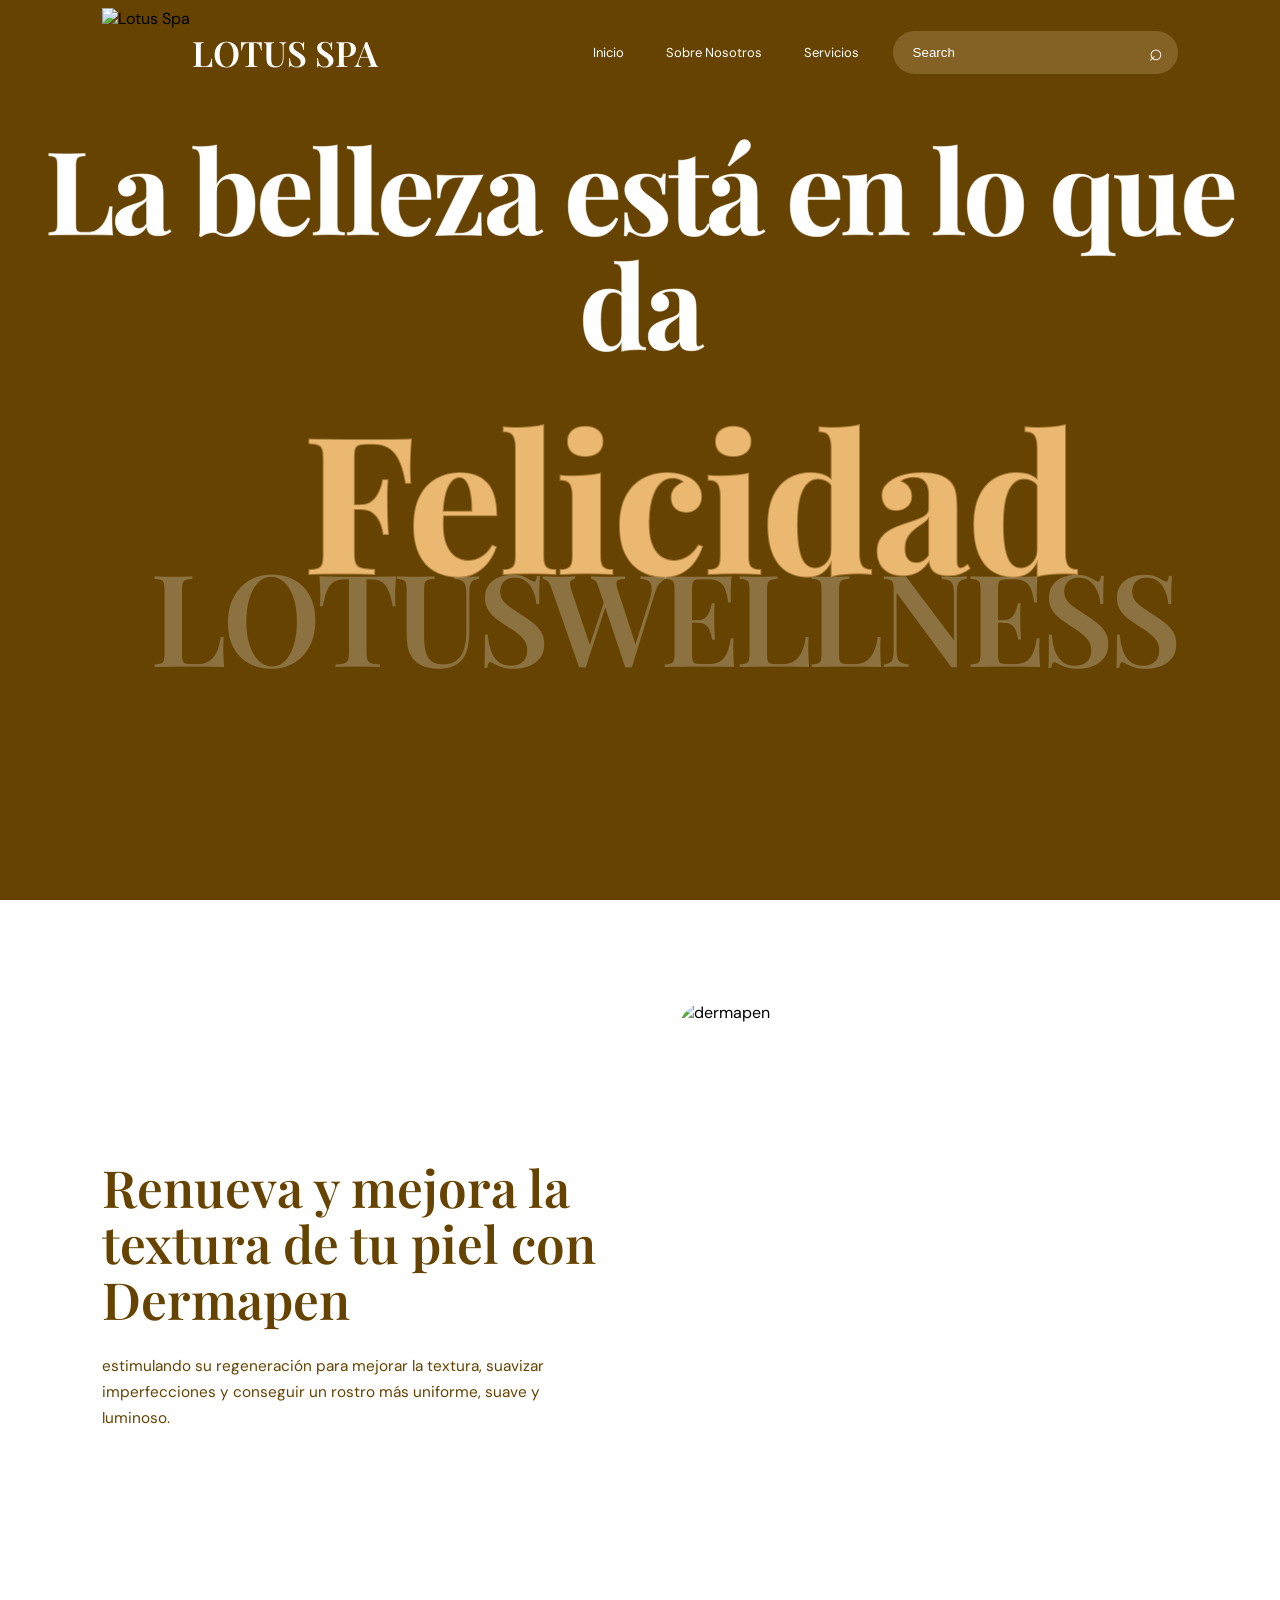
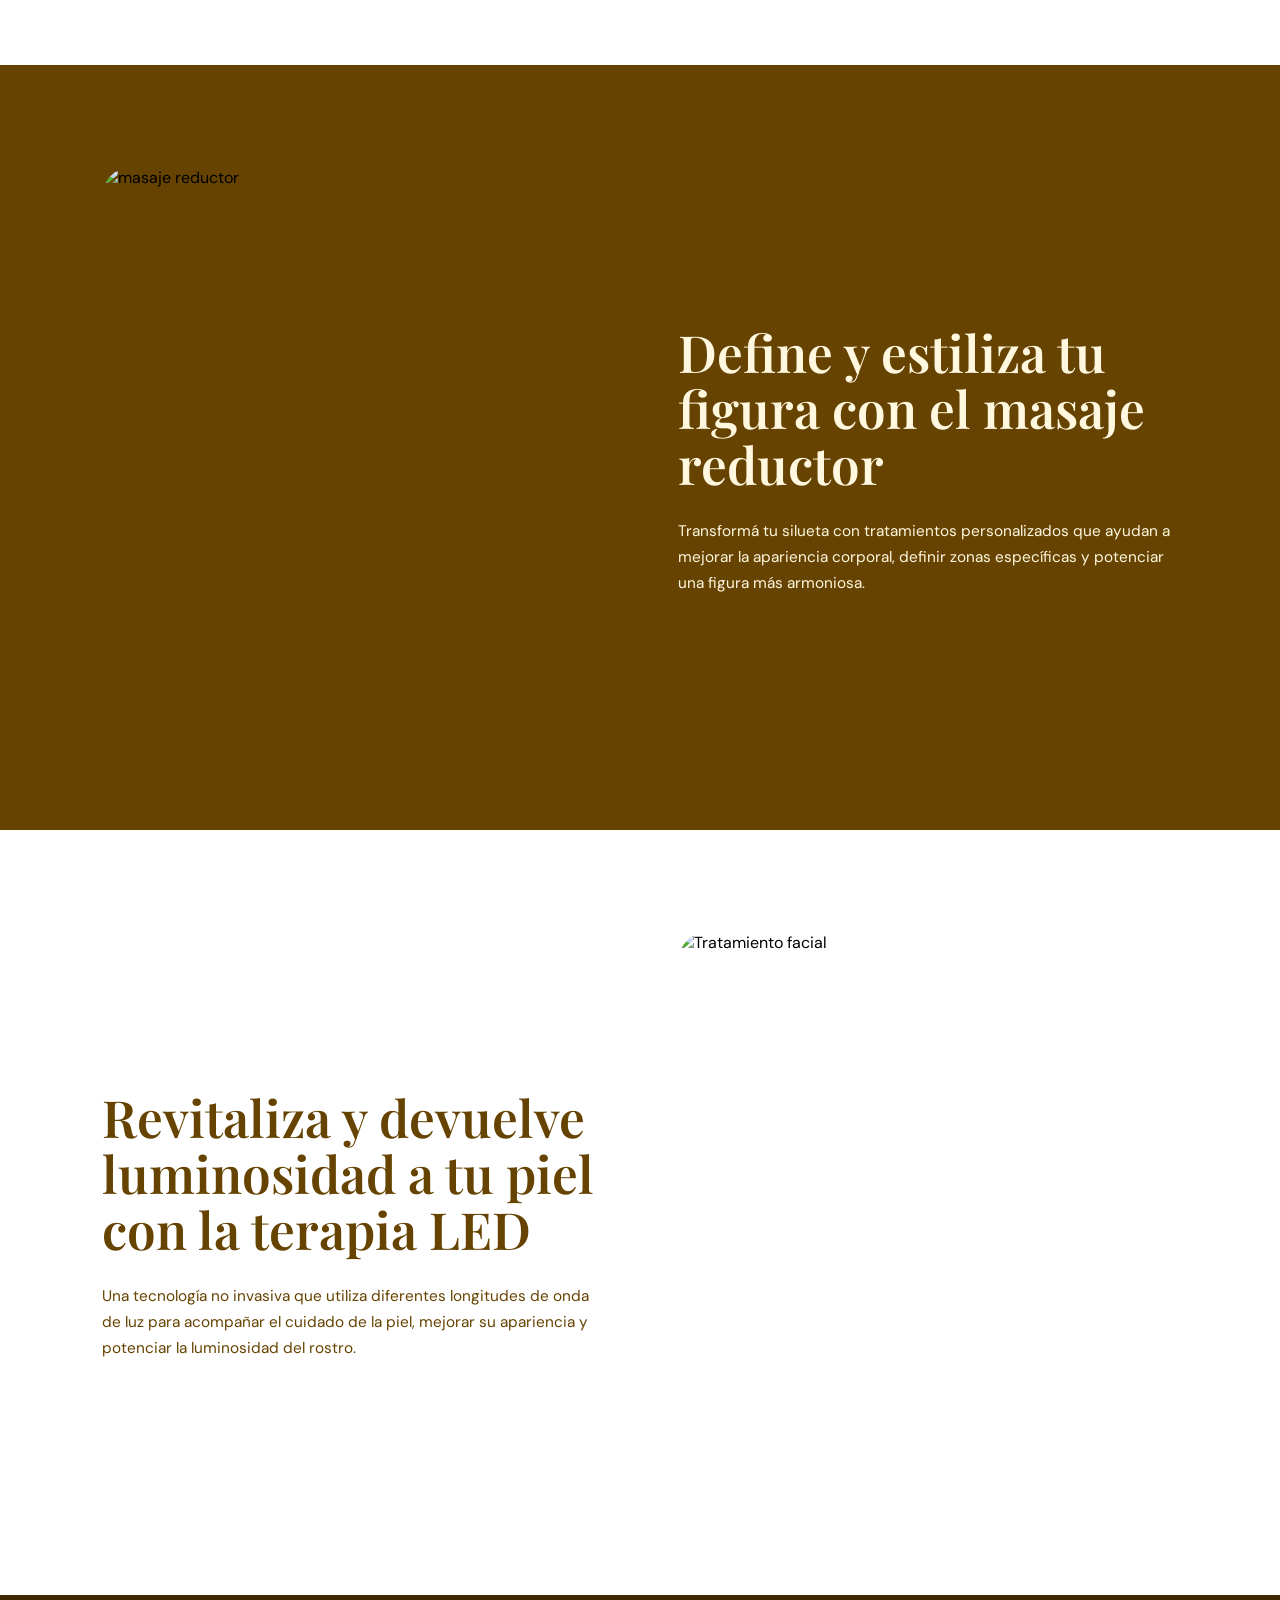
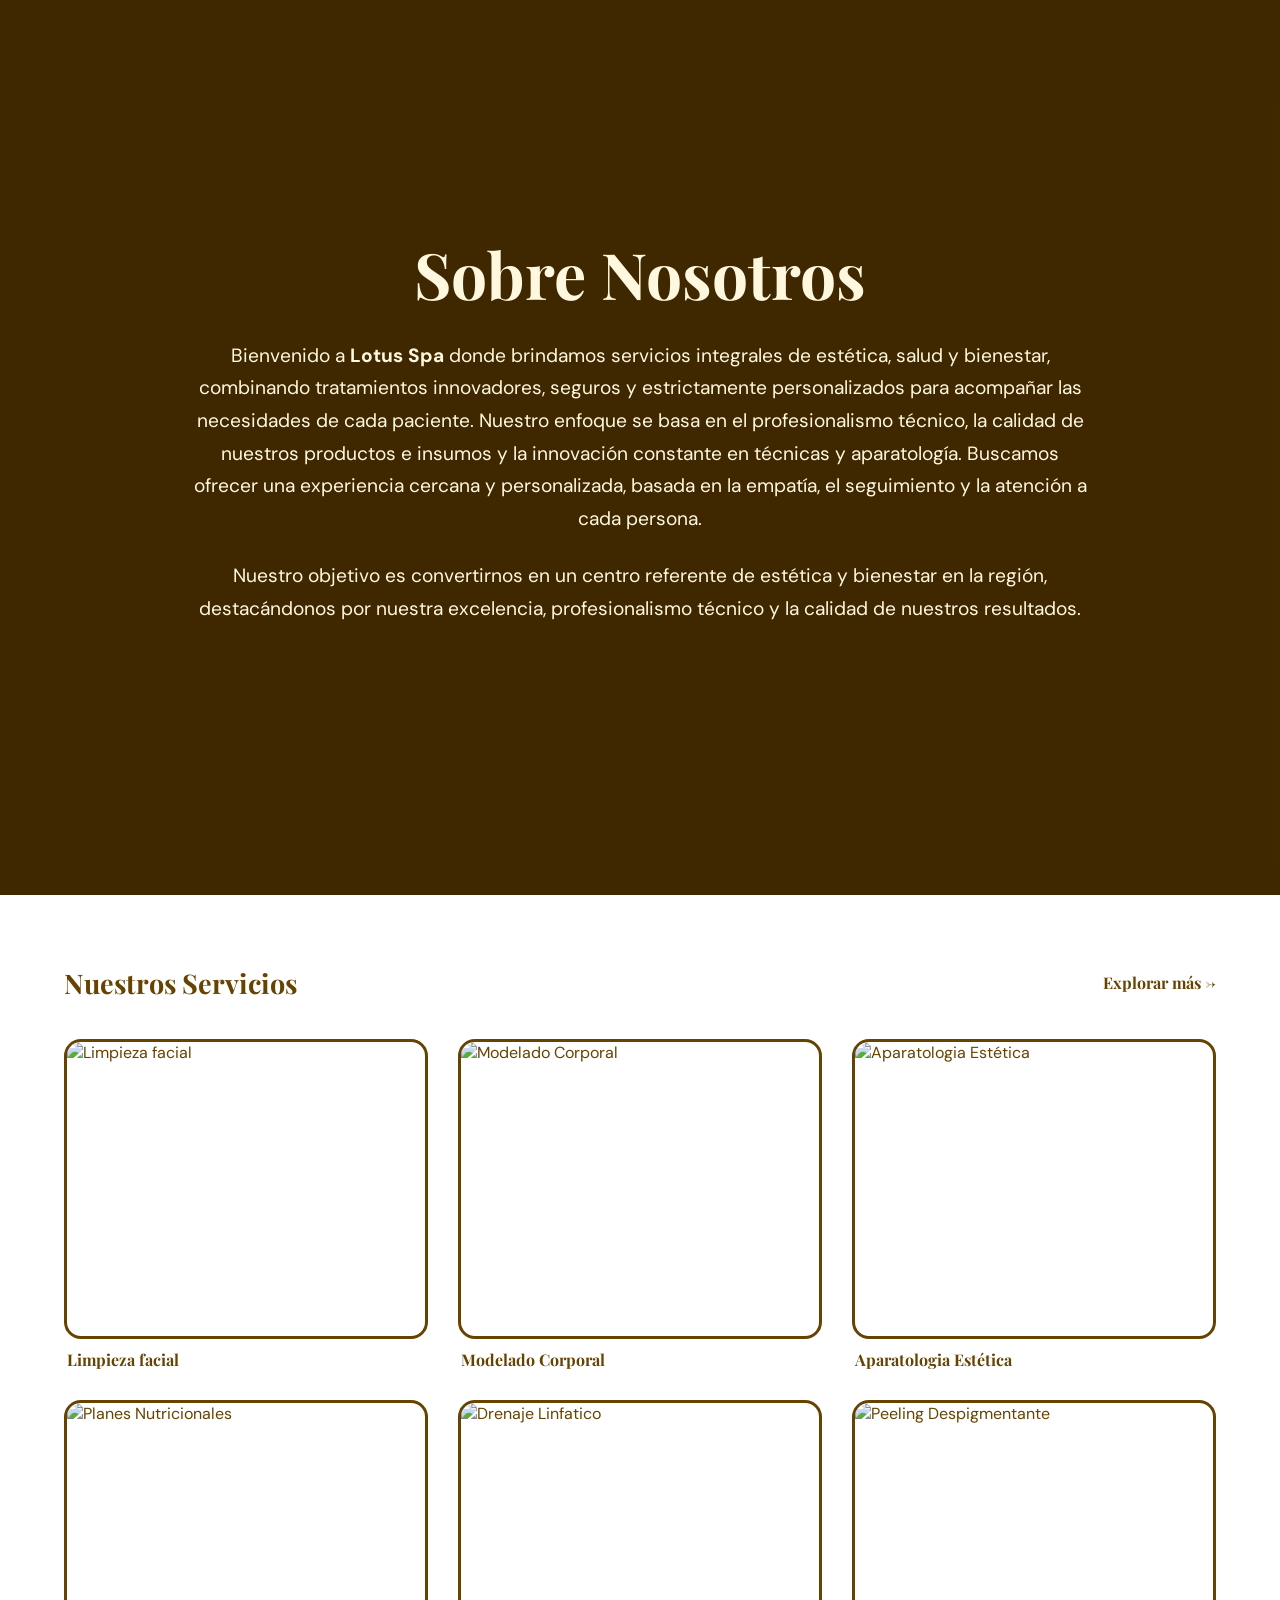
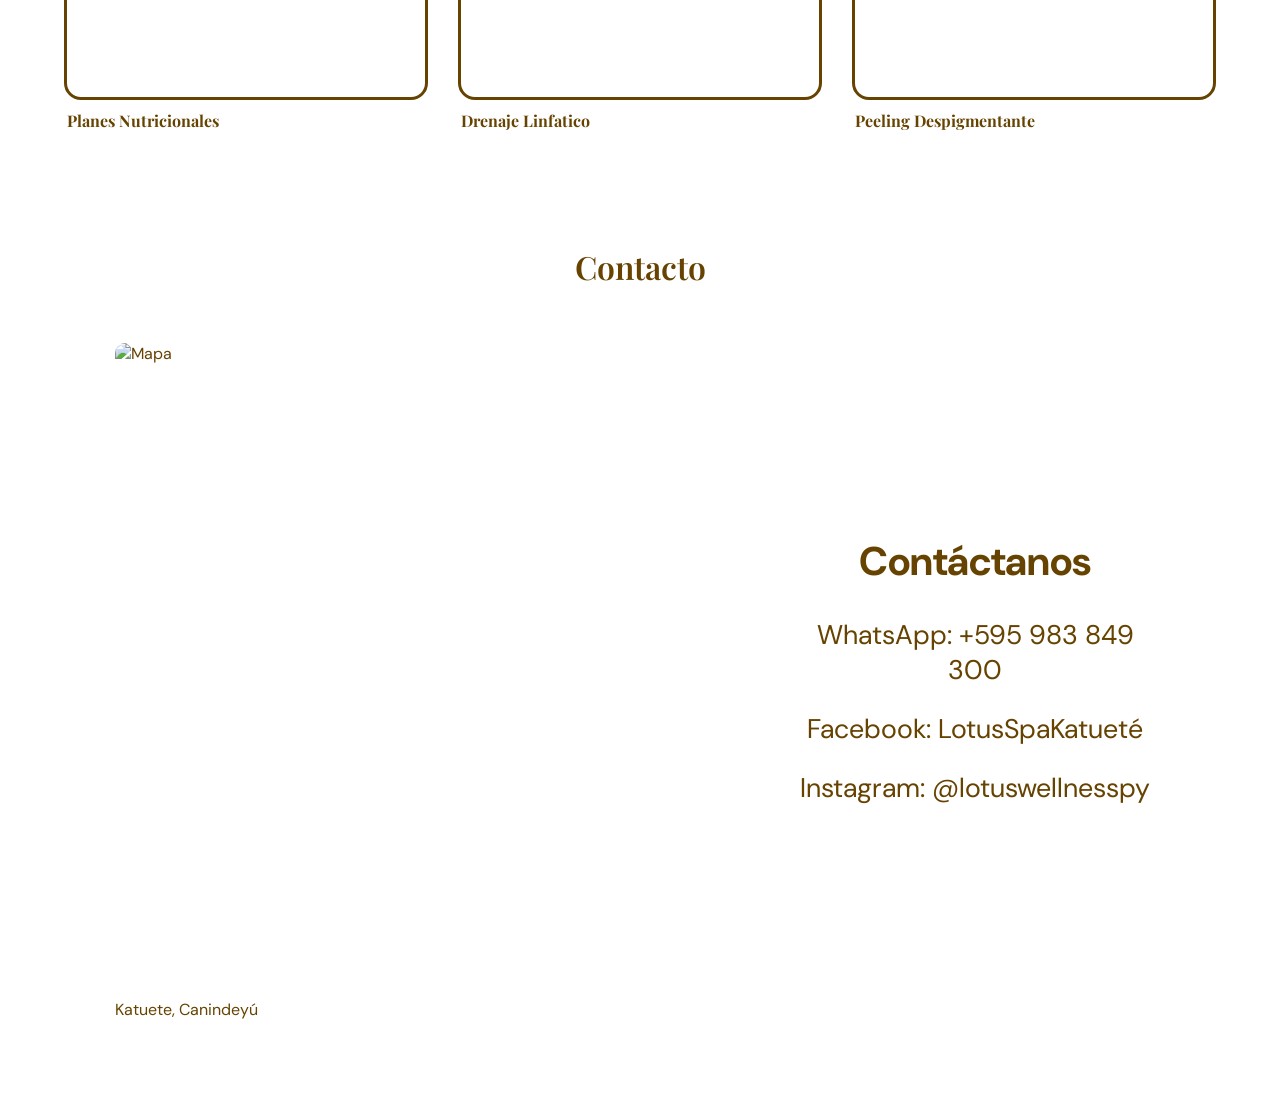
==== index.html @ fdf754d8 "Add files via upload" ====
<!DOCTYPE html>
<html lang="es">
<head>
    <meta charset="UTF-8">
    <meta name="viewport" content="width=device-width, initial-scale=1.0">
    <title>LotusSpa</title>
    <link rel="stylesheet" href="style.css">
    <link href="https://fonts.googleapis.com/css2?family=DM+Sans:wght@400;500&family=Playfair+Display:wght@600;700&display=swap" rel="stylesheet">
</head>
<body>





<section class="hero" id="inicio">
    <header class="encabezado">
        <a href="#" class="logo">
            <img src="Imagenes/logo.svg" alt="Lotus Spa">
            <span>LOTUS SPA</span>
        </a>
        <nav class="menu">
            <a href="#inicio">Inicio</a>
            <a href="#nosotros">Sobre Nosotros</a>
            <a href="#servicios">Servicios</a>
        </nav>
        <div class="buscador">
            <input type="text" placeholder="Search">
            <button>⌕</button>
        </div>
    </header>
    <main class="contenido">
        <h1 class="titulo">
            <span>La belleza está en lo que da</span>
            <em>Felicidad</em>
        </h1>
        <h1 class="titulo titulo-contorno" aria-hidden="true">
            <span>La belleza está en lo que da</span>
            <em>Felicidad</em>
        </h1>
        <span class="texto-fondo">LOTUSWELLNESS</span>
        <img class="persona"
             src="Imagenes/persona-principal.png"
             alt="Tratamiento de belleza">
    </main>

</section>





<section class="tratamientos">

    <article class="tratamiento">

        <div class="tratamiento-texto">
            <h2>Renueva y mejora la textura de tu piel con Dermapen</h2>

            <p>
              estimulando su regeneración para mejorar la textura, suavizar
               imperfecciones y conseguir un rostro más uniforme, suave y luminoso.
            </p>
        </div>

        <img
            class="tratamiento-imagen"
            src="Imagenes/dermapen.jpg"
            alt="dermapen"
        >

    </article>


    <article class="tratamiento tratamiento-invertido">


         <img
            class="tratamiento-imagen"
            src="Imagenes/Maderoterapia.jpg"
            alt="masaje reductor"
        >
        <div class="tratamiento-texto">
            <h2>
                Define y estiliza tu figura con el masaje reductor
            </h2>

            <p>
                Transformá tu silueta con tratamientos personalizados que ayudan 
                a mejorar la apariencia corporal, definir zonas específicas y potenciar una figura más armoniosa.
            </p>
        </div>
       

    </article>


    <article class="tratamiento">

        <div class="tratamiento-texto">
            <h2>Revitaliza y devuelve luminosidad a tu
                piel con la terapia LED</h2>

            <p>
                Una tecnología no invasiva que utiliza diferentes 
                longitudes de onda de luz para acompañar el cuidado 
                de la piel, mejorar su apariencia y potenciar la 
                luminosidad del rostro.
            </p>
        </div>

        <img
            class="tratamiento-imagen"
            src="Imagenes/terapia led.jpg"
            alt="Tratamiento facial"
        >

    </article>

</section>





<section class="nosotros" id="nosotros">
    <div class="nosotros-contenedor">
        <img
            class="nosotros-imagen"
            src="Imagenes/sobre nosotros imagen.jpeg"
            alt="About Us"
        >
        <div class="nosotros-texto">
            <h2>Sobre Nosotros</h2>
            <p>
                Bienvenido a <strong>Lotus Spa</strong> donde brindamos servicios integrales de estética, salud y bienestar, 
                combinando tratamientos innovadores, seguros y estrictamente personalizados para acompañar las necesidades de 
                cada paciente. Nuestro enfoque se basa en el profesionalismo técnico, la calidad de nuestros productos e insumos 
                y la innovación constante en técnicas y aparatología. Buscamos ofrecer una experiencia cercana 
                y personalizada, basada en la empatía, el seguimiento y la atención a cada persona.
            </p>
            <p>
                Nuestro objetivo es convertirnos en un centro referente de estética y bienestar en la región,
                destacándonos por nuestra excelencia, profesionalismo técnico y la calidad de nuestros resultados.
            </p>
        </div>
    </div>
</section>





<section class="servicios" id="servicios">
    <div class="servicios-cabecera">
        <h2>Nuestros Servicios</h2>
        <a href="/Trabajo Landing page/servicios.html">Explorar más →</a>
    </div>
    <div class="servicios-lista">
        <article class="servicio">
            <img src="Imagenes/Limpieza facial.jpg" alt="Limpieza facial">
            <div class="servicio-info">
                <h3>Limpieza facial</h3>
            </div>
        </article>
        <article class="servicio">
            <img src="Imagenes/modelado corporal.webp" alt="Modelado Corporal">
            <div class="servicio-info">
                <h3>Modelado Corporal</h3>
            </div>
        </article>
        <article class="servicio">
            <img src="Imagenes/aparatologia estetica.jpg" alt="Aparatologia Estética">
            <div class="servicio-info">
                <h3>Aparatologia Estética</h3>
            </div>
        </article>
        <article class="servicio">
            <img src="Imagenes/planes nutricionales.webp" alt="Planes Nutricionales">
            <div class="servicio-info">
                <h3>Planes Nutricionales</h3>
            </div>
        </article>
        <article class="servicio">
            <img src="Imagenes/drenaje linfatico.jpg" alt="Drenaje Linfatico">
            <div class="servicio-info">
                <h3>Drenaje Linfatico</h3>
            </div>
        </article>
        <article class="servicio">
            <img src="Imagenes/peeling despigmentante.webp" alt="Peeling Despigmentante">
            <div class="servicio-info">
                <h3>Peeling Despigmentante</h3>
            </div>
        </article>
    </div>
</section>





<section class="ubicacion">
    <h2>Contacto</h2>
    <div class="ubicacion-contenedor">
        <a href="https://www.google.com/maps/place/Lotus+Spa+Katuete/@-24.2611563,-54.7628218,21z/data=!4m6!3m5!1s0x94f4d90006cb5bff:0x7a324f9651ef080f!8m2!3d-24.2611856!4d-54.7628381!16s%2Fg%2F11x68z5rw7?entry=ttu&g_ep=EgoyMDI2MDgyNC4wIKXMDSoASAFQAw%3D%3D" target="_blank" class="mapa-card">
            <img src="Imagenes/mapa.png" alt="Mapa">
            <p>Katuete, Canindeyú</p>
        </a>
        <div class="contacto-card">
            <h3>Contáctanos</h3>
            <a href="https://wa.me/+595983849300" target="_blank">WhatsApp: +595 983 849 300</a>
            <a href="https://www.facebook.com/590310517506789/" target="_blank">Facebook: LotusSpaKatueté</a>
            <a href="https://www.instagram.com/lotuswellnesspy" target="_blank">Instagram: @lotuswellnesspy</a>
        </div>
    </div>
</section>
</body>
</html>
---- style.css ----
*

{margin:0;padding:0;box-sizing:border-box}
body{font-family:"DM Sans",sans-serif;background:#664300}
a{text-decoration:none;color:inherit}
html,body{overflow-x:hidden}

.hero{
    position:relative;
    width:100%;
    height:100vh;
    min-height:700px;
    overflow:hidden;
    background:#664300
}

.encabezado{
    position:absolute;
    top:0;
    left:0;
    width:100%;
    height:105px;
    padding:0 8%;
    display:grid;
    grid-template-columns:1fr auto auto;
    column-gap:34px;
    align-items:center;
    z-index:10
}

.logo{
    display:flex;
    align-items:center;
    gap:0px
}

.logo img{width: 90px;height: 90px;object-fit:contain}
.logo span{font:600 35px "Playfair Display",serif; color: white;}

.menu{
    display:flex;
    gap:42px
}

.menu a{
    color:white;
    font-size:13px
}

.buscador{
    justify-self:end;
    width:285px;
    height:43px;
    padding:0 15px 0 20px;
    display:flex;
    align-items:center;
    background:#b18f5d66;
    border-radius:30px
}

.buscador input{
    width:100%;
    border:0;
    outline:0;
    background:transparent;
    color:white
}

.buscador input::placeholder{color:white}

.buscador button{
    border:0;
    background:transparent;
    color:white;
    font-size:23px;
    cursor:pointer
}

.contenido{
    position:relative;
    width:100%;
    height:100%
}

.titulo{
    position:absolute;
    top:130px;
    width:100%;
    text-align:center;
    z-index:3;
    font:700 clamp(48px,20vw,115px)/1 "Playfair Display",serif;
    letter-spacing:-3px
}

.titulo span {color: white;}
.titulo span ,.titulo em{display: block;}
.titulo em{
    margin:40px 0 0 100px;
    font-size:clamp(90px,26vw,190px);
    color:#ebb871;
    font-style:normal
    
}

.titulo-contorno{
    z-index:6;
    opacity:.5;
    pointer-events:none;
}

.titulo-contorno span{
    color:transparent;
    -webkit-text-stroke:1px #ffffff;
}

.titulo-contorno em{
    color:transparent;
    -webkit-text-stroke:2px #ebb871;
}

@media(max-width:750px){
    .titulo-contorno{display:none}
}

.producto{
    position:absolute;
    top:255px;
    width:210px;
    height:58px;
    object-fit:cover;
    border-radius:40px;
    z-index:4
}

.texto-fondo{
    position:absolute;
    text-align: center;
    top:550px;
    left: 150px;
    color:#ffffff40;
    font:600 clamp(100px,10vw,190px)/1 "Playfair Display",serif;
    letter-spacing:-5px;
    white-space:nowrap
}

.persona{
    position:absolute;
    z-index:4;
    left:50%;
    bottom:-20px;
    transform:translateX(-50%);
    width:650px;
    height:1200px;
    object-fit:contain;
    object-position:center bottom
}

.descripcion{
    position:absolute;
    z-index:6;
    left:7%;
    bottom:72px
}

.descripcion h2{
    margin-bottom:8px;
    font:600 18px "Playfair Display",serif
}



@media(max-width:750px){
    .encabezado{height:80px;padding:0 5%}
    .menu{display:none}
    .logo img{width:55px;height:55px}
    .logo span{font-size:20px}
    .buscador{width:160px;height:36px}
    .titulo{top:110px;font-size:56px;padding:0 6%}
    .titulo em{margin:16px 0 0}
    .producto{top:245px;width:120px;height:40px}
    .producto-izq{left:4%}
    .producto-der{right:4%}
    .persona{width:430px;height:470px}
    .texto-fondo{top:420px;left:50%;transform:translateX(-50%);width:100%;font-size:75px}
    .descripcion{left:5%;bottom:35px}
    .redes{right:5%;bottom:35px}
    .hoja-der{width:110px}
    .hoja-izq{width:100px}
}

@media(max-width:480px){
    .titulo{font-size:44px}
    .producto{width:100px;height:35px}
    .persona{width:350px;height:420px}
    .texto-fondo{font-size:60px}
    .buscador{width:130px}
}







.tratamientos{
    width:100%;
    background:white;
}

.tratamiento{
    width:100%;
    height:85vh;
    min-height:580px;
    padding:8%;
    display:grid;
    grid-template-columns:1fr 1fr;
    gap:7%;
    align-items:center;
}

.tratamiento-texto h2{
    max-width:600px;
    margin-bottom:25px;
    color:#664300;
    font:600 clamp(36px,4vw,62px)/1.1 "Playfair Display",serif;
}

.tratamiento-texto p{
    max-width:520px;
    color:#664300;
    font:400 clamp(15px,1.2vw,20px)/1.7 "DM Sans",sans-serif;
}

.tratamiento-imagen{
    width:100%;
    height:65vh;
    min-height:400px;
    object-fit:cover;
    border-radius:30px;
}

.tratamiento-invertido{
    background:#664300;
}

.tratamiento-invertido .tratamiento-texto h2,
.tratamiento-invertido .tratamiento-texto p{
    color:#fff8df;
}

@media(max-width:750px){
    .tratamiento{
        height:auto;
        min-height:100vh;
        padding:12% 7%;
        grid-template-columns:1fr;
        gap:35px;
    }

    .tratamiento-texto h2{
        font-size:40px;
    }

    .tratamiento-texto p{
        font-size:16px;
    }

    .tratamiento-imagen{
        height:45vh;
        min-height:300px;
    }

    .tratamiento-invertido .tratamiento-imagen{
        grid-row:1;
    }
}








.servicios{
    width:100%;
    height:100vh;
    min-height:700px;
    padding:45px 5% 40px;
    background:white;
    color:#664300;
    display:flex;
    flex-direction:column;
    justify-content:center;
    box-sizing:border-box;
}

.servicios-cabecera{
    display:flex;
    align-items:center;
    justify-content:space-between;
    margin-bottom:38px;
}

.servicios-cabecera h2{
    font:700 27px "Playfair Display",serif;
}

.servicios-cabecera a{
    color:#664300;
    font:700 16px "Playfair Display",serif;
}

.servicios-lista{
    display:grid;
    grid-template-columns:repeat(3,1fr);
    gap:30px;
}

.servicio img{
    display:block;
    width:100%;
    height:300px;
    object-fit:cover;
    border:3px solid #664300;
    border-radius:17px;
}

.servicio-info{
    display:flex;
    align-items:center;
    justify-content:space-between;
    gap:15px;
    padding:10px 3px 0;
}

.servicio-info h3{
    font:700 16px "Playfair Display",serif;
}

.servicio-info a{
    white-space:nowrap;
    color:#664300;
    font:500 10px "Playfair Display",serif;
}

@media(max-width:750px){
    .servicios{
        height:auto;
        min-height:100vh;
        padding:35px 5%;
    }

    .servicios-lista{
        grid-template-columns:1fr;
        gap:35px;
    }

    .servicio img{
        height:300px;
    }
}







.nosotros{
    width:100%;
    height:100vh;
    min-height:650px;
    position:relative;
    display:flex;
    align-items:center;
    justify-content:center;
    padding:8%;
    color:#fff8df;
    background:url("Imagenes/sobre nosotros imagen.jpeg") center/cover no-repeat;
}

.nosotros::before{
    content:"";
    position:absolute;
    inset:0;
    background:rgba(49, 29, 0, 0.709);
}

.nosotros-contenedor{
    position:relative;
    z-index:1;
    width:100%;
    max-width:1000px;
    display:block;
    text-align:center;
}

.nosotros-imagen{
    display:none;
}

.nosotros-texto h2{
    margin-bottom:30px;
    font:700 clamp(45px,5vw,75px)/1.1 "Playfair Display",serif;
}

.nosotros-texto p{
    max-width:900px;
    margin:0 auto 25px;
    font:400 clamp(17px,1.5vw,23px)/1.7 "DM Sans",sans-serif;
}

.nosotros-texto strong{
    font-weight:700;
}


@media(max-width:750px){
    .nosotros{
        height:auto;
        min-height:100vh;
        padding:10%;
    }

    .nosotros-texto h2{
        font-size:45px;
    }

    .nosotros-texto p{
        font-size:16px;
        line-height:1.6;
    }
}





.ubicacion{
    height:100vh;
    min-height:700px;
    padding:50px 7%;
    text-align:center;
    background:white;
    display:flex;
    flex-direction:column;
    justify-content:center;
    box-sizing:border-box;
}

.ubicacion h2{
    margin-bottom:30px;
    font:600 32px "Playfair Display",serif;
    color: #664300;
}

.ubicacion-contenedor{
    width:100%;
    margin:0 auto;
    display:grid;
    grid-template-columns:1.5fr 1fr;
    gap:25px;
    flex:1;
    text-align:left;
    color: #664300;
}

.mapa-card,.contacto-card{
    display:flex;
    flex-direction:column;
    background:white;
    border-radius:14px;
    padding:25px;
}

.mapa-card img{
    width:100%;
    flex:1;
    object-fit:cover;
    border-radius:10px;
    margin-bottom:10px;
    min-height:0;
}

.mapa-card p{
    flex-shrink:0;
}

.contacto-card{
    justify-content:center;
    align-items:center;
    text-align:center;
    align-self:center;
    padding:50px 35px;
}

.contacto-card h3{
    margin-bottom:30px;
    font-size:40px;
    color:#664300;
}

.contacto-card a{
    display:block;
    margin-bottom:24px;
    font-size:27px;
    color:#664300;
}

@media(max-width:750px){
    .ubicacion{
        height:auto;
        min-height:100vh;
        padding:40px 6%;
    }

    .ubicacion-contenedor{
        grid-template-columns:1fr;
        gap:20px;
        flex:none;
    }

    .mapa-card img{
        flex:none;
        height:220px;
    }

    .contacto-card a{
        font-size:17px;
        margin-bottom:15px;
    }

    .contacto-card h3{
        font-size:30px;
    }
}



.todos-servicios{
    width:100%;
    padding:45px 5% 40px;
    background:white;
    color:#664300;
}
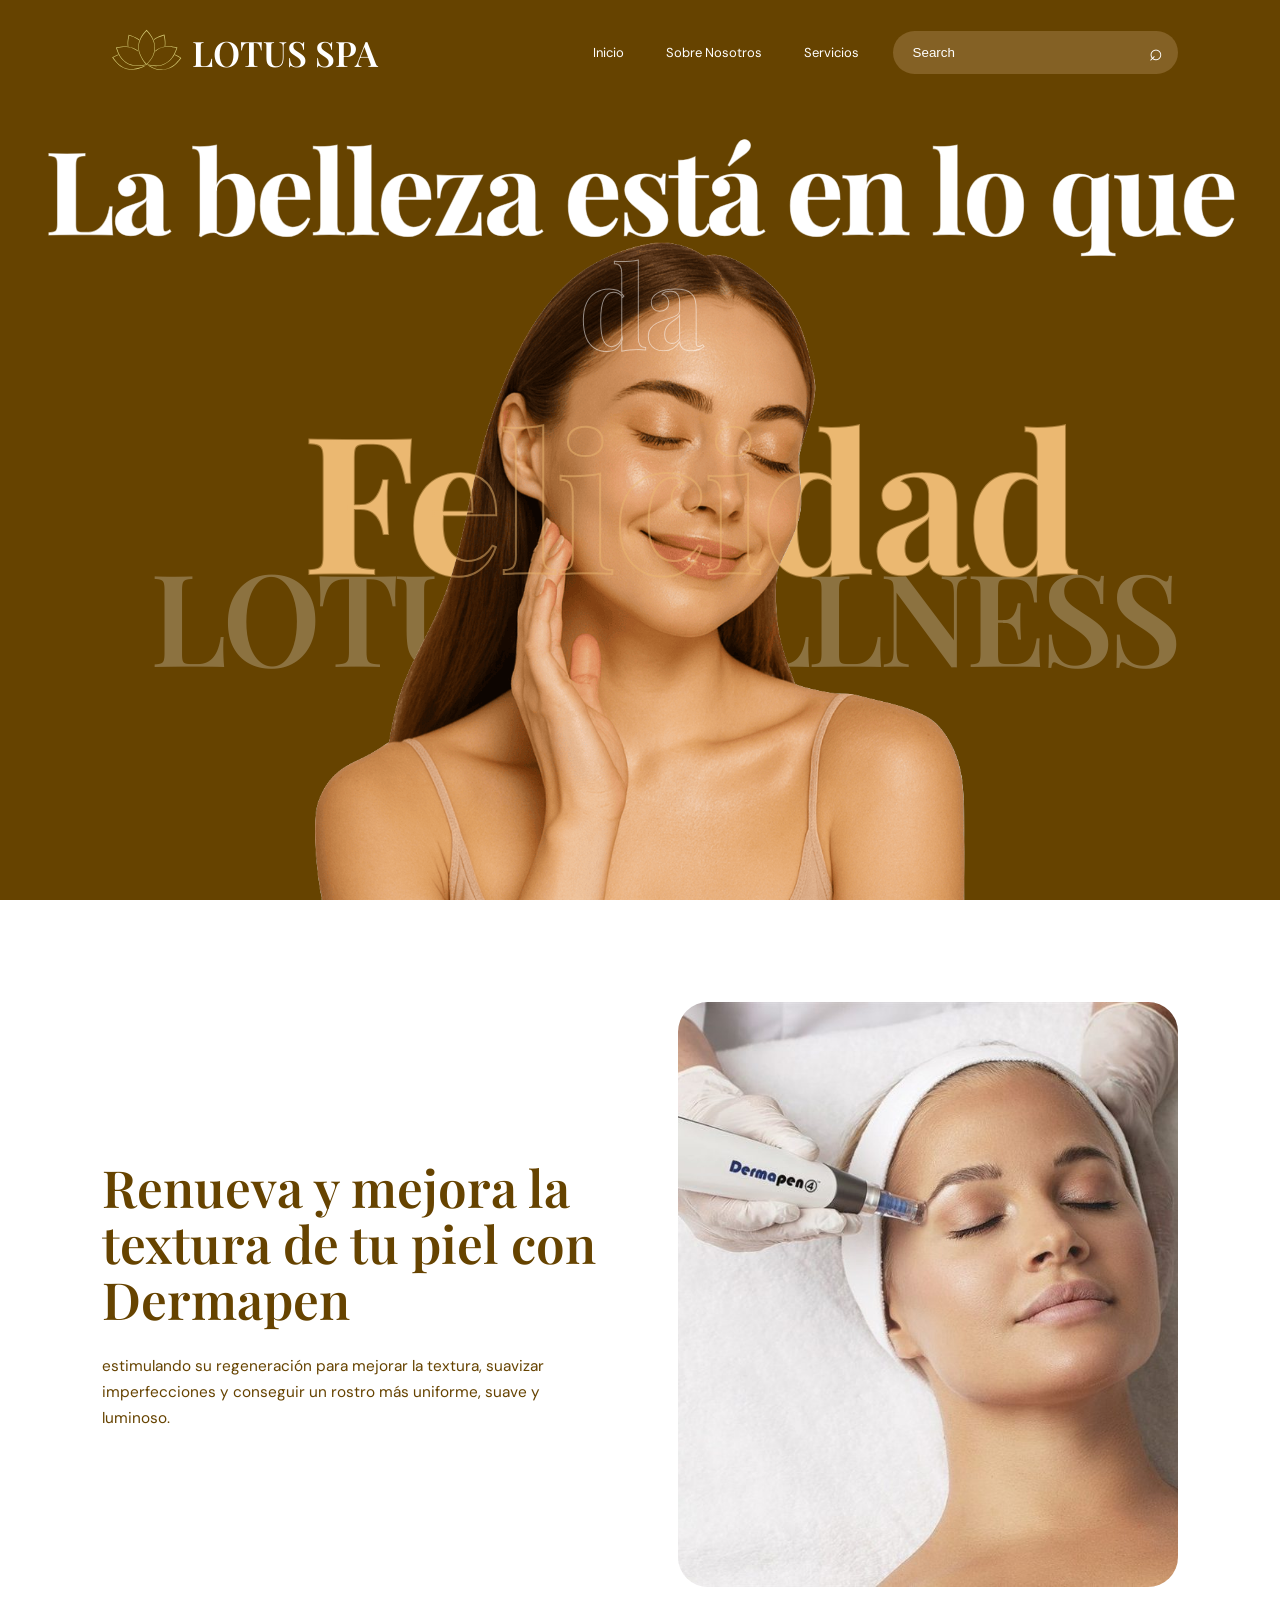
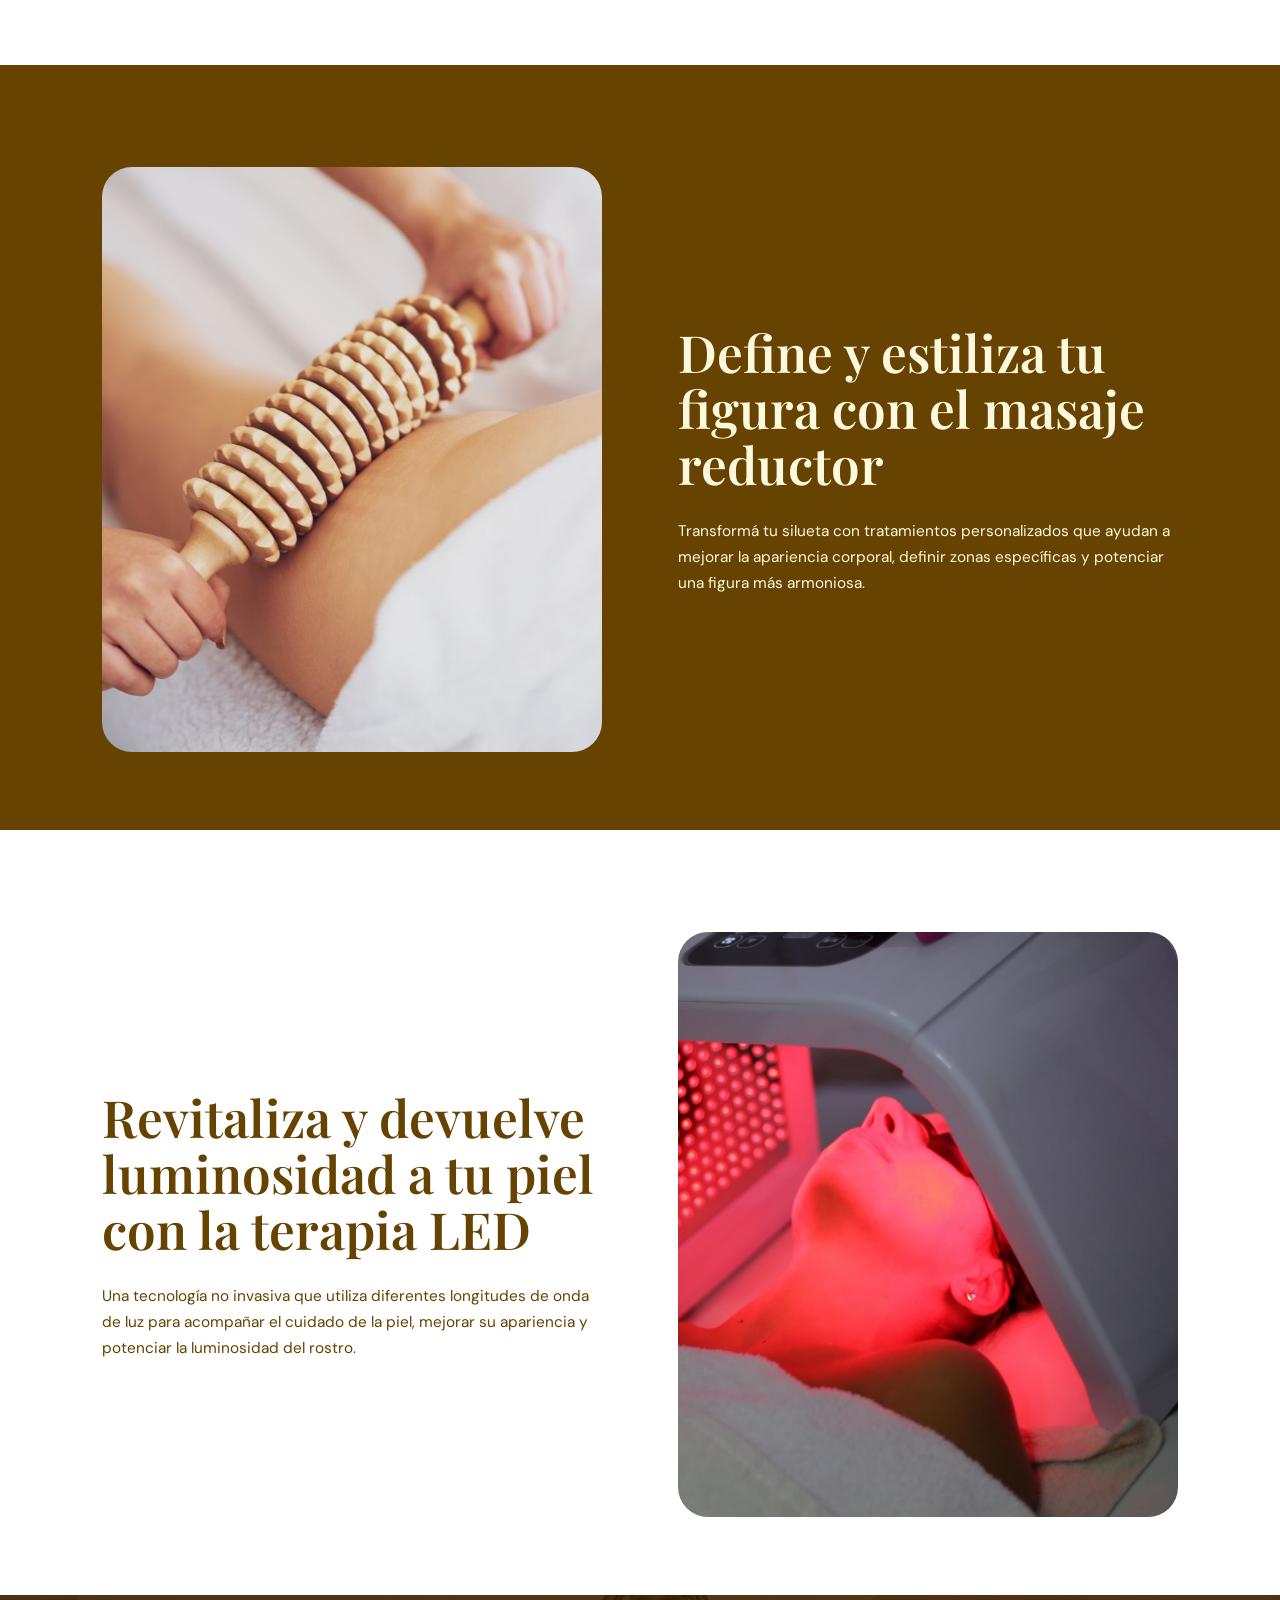
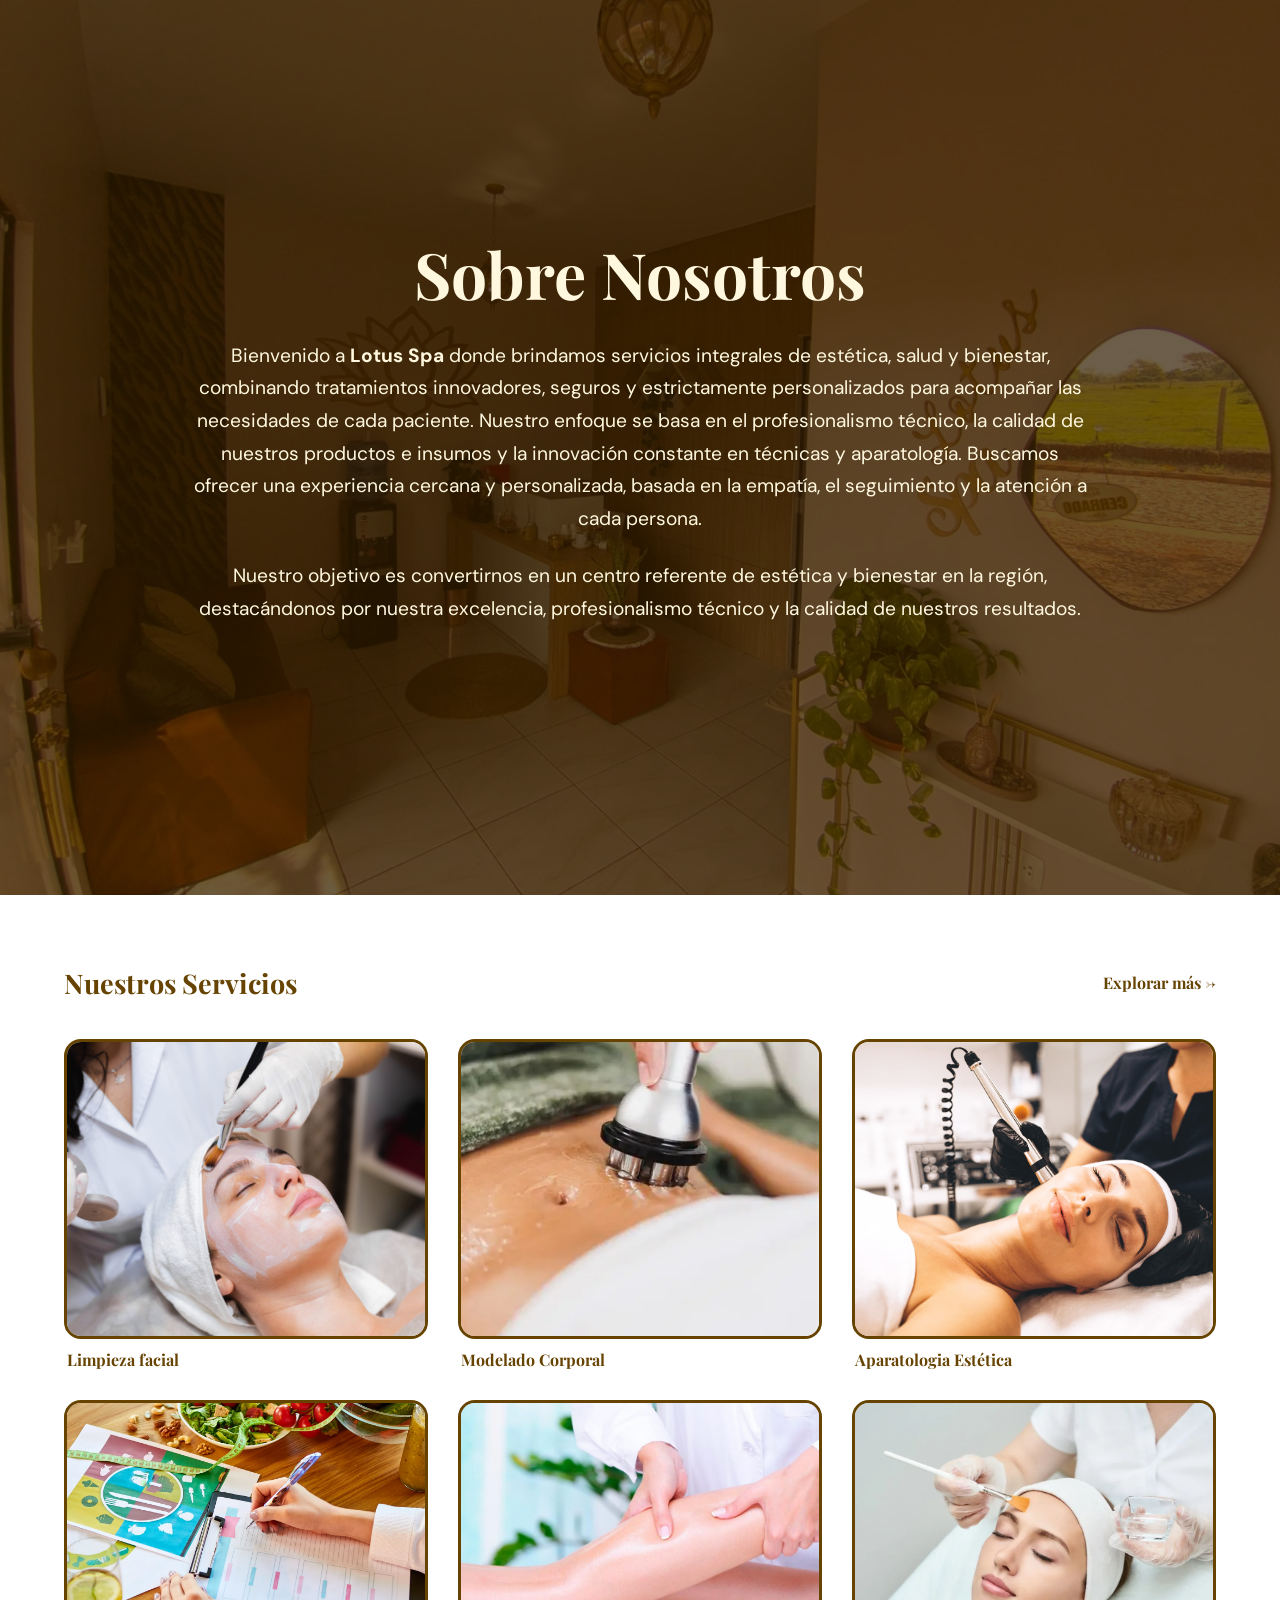
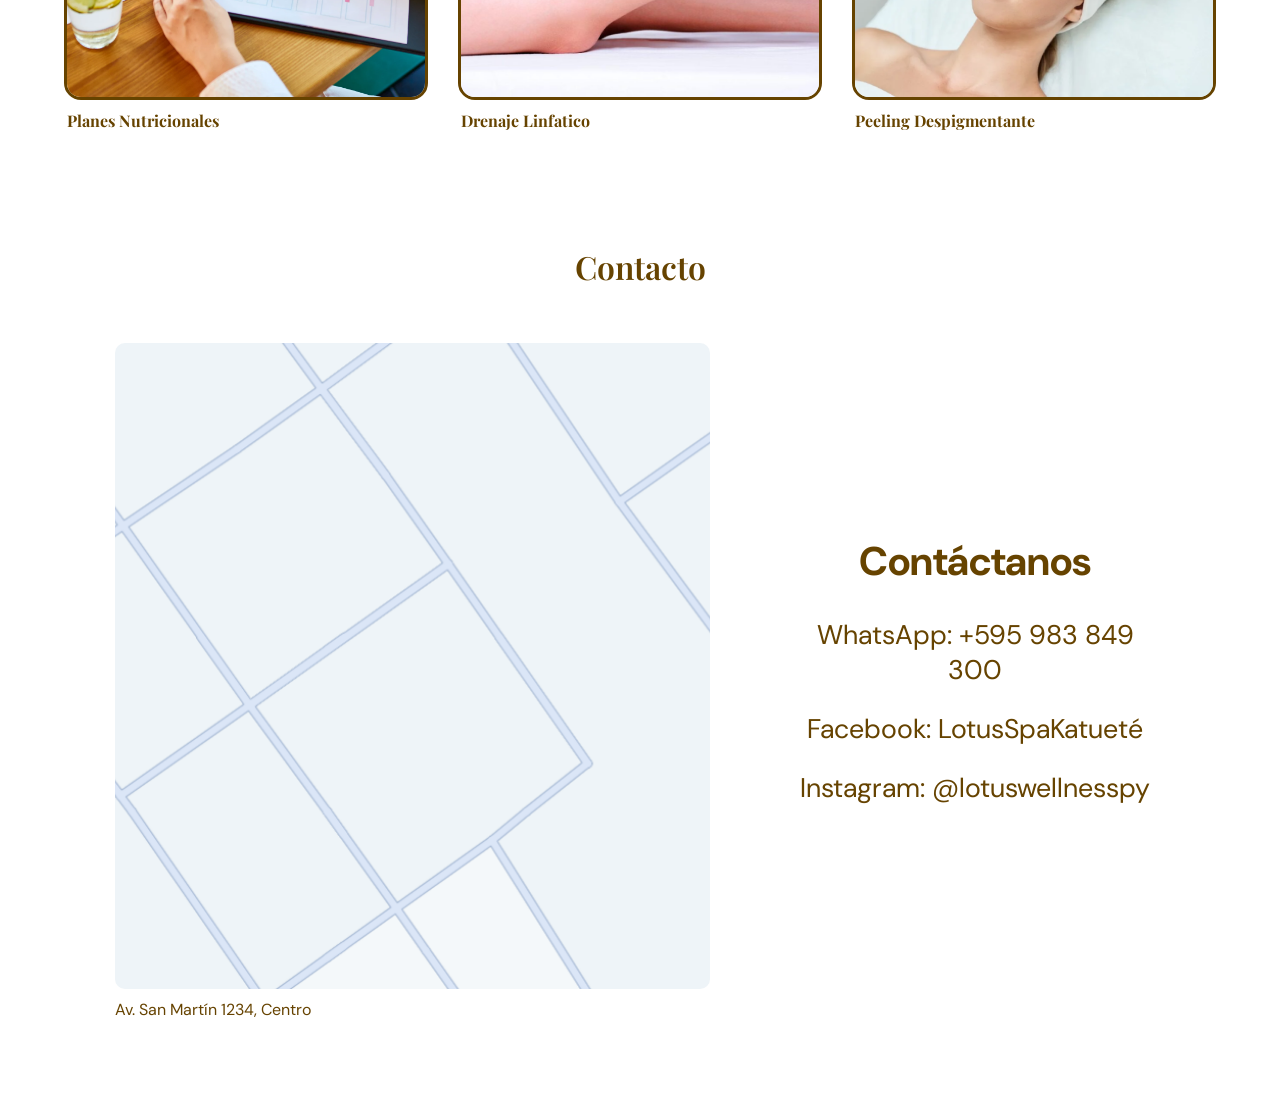
==== commit f96260ab: "Add files via upload" ====
--- a/index.html
+++ b/index.html
@@ -1,219 +1,219 @@
-<!DOCTYPE html>
-<html lang="es">
-<head>
-    <meta charset="UTF-8">
-    <meta name="viewport" content="width=device-width, initial-scale=1.0">
-    <title>LotusSpa</title>
-    <link rel="stylesheet" href="style.css">
-    <link href="https://fonts.googleapis.com/css2?family=DM+Sans:wght@400;500&family=Playfair+Display:wght@600;700&display=swap" rel="stylesheet">
-</head>
-<body>
-
-
-
-
-
-<section class="hero" id="inicio">
-    <header class="encabezado">
-        <a href="#" class="logo">
-            <img src="Imagenes/logo.svg" alt="Lotus Spa">
-            <span>LOTUS SPA</span>
-        </a>
-        <nav class="menu">
-            <a href="#inicio">Inicio</a>
-            <a href="#nosotros">Sobre Nosotros</a>
-            <a href="#servicios">Servicios</a>
-        </nav>
-        <div class="buscador">
-            <input type="text" placeholder="Search">
-            <button>⌕</button>
-        </div>
-    </header>
-    <main class="contenido">
-        <h1 class="titulo">
-            <span>La belleza está en lo que da</span>
-            <em>Felicidad</em>
-        </h1>
-        <h1 class="titulo titulo-contorno" aria-hidden="true">
-            <span>La belleza está en lo que da</span>
-            <em>Felicidad</em>
-        </h1>
-        <span class="texto-fondo">LOTUSWELLNESS</span>
-        <img class="persona"
-             src="Imagenes/persona-principal.png"
-             alt="Tratamiento de belleza">
-    </main>
-
-</section>
-
-
-
-
-
-<section class="tratamientos">
-
-    <article class="tratamiento">
-
-        <div class="tratamiento-texto">
-            <h2>Renueva y mejora la textura de tu piel con Dermapen</h2>
-
-            <p>
-              estimulando su regeneración para mejorar la textura, suavizar
-               imperfecciones y conseguir un rostro más uniforme, suave y luminoso.
-            </p>
-        </div>
-
-        <img
-            class="tratamiento-imagen"
-            src="Imagenes/dermapen.jpg"
-            alt="dermapen"
-        >
-
-    </article>
-
-
-    <article class="tratamiento tratamiento-invertido">
-
-
-         <img
-            class="tratamiento-imagen"
-            src="Imagenes/Maderoterapia.jpg"
-            alt="masaje reductor"
-        >
-        <div class="tratamiento-texto">
-            <h2>
-                Define y estiliza tu figura con el masaje reductor
-            </h2>
-
-            <p>
-                Transformá tu silueta con tratamientos personalizados que ayudan 
-                a mejorar la apariencia corporal, definir zonas específicas y potenciar una figura más armoniosa.
-            </p>
-        </div>
-       
-
-    </article>
-
-
-    <article class="tratamiento">
-
-        <div class="tratamiento-texto">
-            <h2>Revitaliza y devuelve luminosidad a tu
-                piel con la terapia LED</h2>
-
-            <p>
-                Una tecnología no invasiva que utiliza diferentes 
-                longitudes de onda de luz para acompañar el cuidado 
-                de la piel, mejorar su apariencia y potenciar la 
-                luminosidad del rostro.
-            </p>
-        </div>
-
-        <img
-            class="tratamiento-imagen"
-            src="Imagenes/terapia led.jpg"
-            alt="Tratamiento facial"
-        >
-
-    </article>
-
-</section>
-
-
-
-
-
-<section class="nosotros" id="nosotros">
-    <div class="nosotros-contenedor">
-        <img
-            class="nosotros-imagen"
-            src="Imagenes/sobre nosotros imagen.jpeg"
-            alt="About Us"
-        >
-        <div class="nosotros-texto">
-            <h2>Sobre Nosotros</h2>
-            <p>
-                Bienvenido a <strong>Lotus Spa</strong> donde brindamos servicios integrales de estética, salud y bienestar, 
-                combinando tratamientos innovadores, seguros y estrictamente personalizados para acompañar las necesidades de 
-                cada paciente. Nuestro enfoque se basa en el profesionalismo técnico, la calidad de nuestros productos e insumos 
-                y la innovación constante en técnicas y aparatología. Buscamos ofrecer una experiencia cercana 
-                y personalizada, basada en la empatía, el seguimiento y la atención a cada persona.
-            </p>
-            <p>
-                Nuestro objetivo es convertirnos en un centro referente de estética y bienestar en la región,
-                destacándonos por nuestra excelencia, profesionalismo técnico y la calidad de nuestros resultados.
-            </p>
-        </div>
-    </div>
-</section>
-
-
-
-
-
-<section class="servicios" id="servicios">
-    <div class="servicios-cabecera">
-        <h2>Nuestros Servicios</h2>
-        <a href="/Trabajo Landing page/servicios.html">Explorar más →</a>
-    </div>
-    <div class="servicios-lista">
-        <article class="servicio">
-            <img src="Imagenes/Limpieza facial.jpg" alt="Limpieza facial">
-            <div class="servicio-info">
-                <h3>Limpieza facial</h3>
-            </div>
-        </article>
-        <article class="servicio">
-            <img src="Imagenes/modelado corporal.webp" alt="Modelado Corporal">
-            <div class="servicio-info">
-                <h3>Modelado Corporal</h3>
-            </div>
-        </article>
-        <article class="servicio">
-            <img src="Imagenes/aparatologia estetica.jpg" alt="Aparatologia Estética">
-            <div class="servicio-info">
-                <h3>Aparatologia Estética</h3>
-            </div>
-        </article>
-        <article class="servicio">
-            <img src="Imagenes/planes nutricionales.webp" alt="Planes Nutricionales">
-            <div class="servicio-info">
-                <h3>Planes Nutricionales</h3>
-            </div>
-        </article>
-        <article class="servicio">
-            <img src="Imagenes/drenaje linfatico.jpg" alt="Drenaje Linfatico">
-            <div class="servicio-info">
-                <h3>Drenaje Linfatico</h3>
-            </div>
-        </article>
-        <article class="servicio">
-            <img src="Imagenes/peeling despigmentante.webp" alt="Peeling Despigmentante">
-            <div class="servicio-info">
-                <h3>Peeling Despigmentante</h3>
-            </div>
-        </article>
-    </div>
-</section>
-
-
-
-
-
-<section class="ubicacion">
-    <h2>Contacto</h2>
-    <div class="ubicacion-contenedor">
-        <a href="https://www.google.com/maps/place/Lotus+Spa+Katuete/@-24.2611563,-54.7628218,21z/data=!4m6!3m5!1s0x94f4d90006cb5bff:0x7a324f9651ef080f!8m2!3d-24.2611856!4d-54.7628381!16s%2Fg%2F11x68z5rw7?entry=ttu&g_ep=EgoyMDI2MDgyNC4wIKXMDSoASAFQAw%3D%3D" target="_blank" class="mapa-card">
-            <img src="Imagenes/mapa.png" alt="Mapa">
-            <p>Katuete, Canindeyú</p>
-        </a>
-        <div class="contacto-card">
-            <h3>Contáctanos</h3>
-            <a href="https://wa.me/+595983849300" target="_blank">WhatsApp: +595 983 849 300</a>
-            <a href="https://www.facebook.com/590310517506789/" target="_blank">Facebook: LotusSpaKatueté</a>
-            <a href="https://www.instagram.com/lotuswellnesspy" target="_blank">Instagram: @lotuswellnesspy</a>
-        </div>
-    </div>
-</section>
-</body>
-</html>+<!DOCTYPE html>
+<html lang="es">
+<head>
+    <meta charset="UTF-8">
+    <meta name="viewport" content="width=device-width, initial-scale=1.0">
+    <title>LotusSpa</title>
+    <link rel="stylesheet" href="style.css">
+    <link href="https://fonts.googleapis.com/css2?family=DM+Sans:wght@400;500&family=Playfair+Display:wght@600;700&display=swap" rel="stylesheet">
+</head>
+<body>
+
+
+
+
+
+<section class="hero" id="inicio">
+    <header class="encabezado">
+        <a href="#" class="logo">
+            <img src="Imagenes/logo.svg" alt="Lotus Spa">
+            <span>LOTUS SPA</span>
+        </a>
+        <nav class="menu">
+            <a href="#inicio">Inicio</a>
+            <a href="#nosotros">Sobre Nosotros</a>
+            <a href="#servicios">Servicios</a>
+        </nav>
+        <div class="buscador">
+            <input type="text" placeholder="Search">
+            <button>⌕</button>
+        </div>
+    </header>
+    <main class="contenido">
+        <h1 class="titulo">
+            <span>La belleza está en lo que da</span>
+            <em>Felicidad</em>
+        </h1>
+        <h1 class="titulo titulo-contorno" aria-hidden="true">
+            <span>La belleza está en lo que da</span>
+            <em>Felicidad</em>
+        </h1>
+        <span class="texto-fondo">LOTUSWELLNESS</span>
+        <img class="persona"
+             src="Imagenes/persona-principal.png"
+             alt="Tratamiento de belleza">
+    </main>
+
+</section>
+
+
+
+
+
+<section class="tratamientos">
+
+    <article class="tratamiento">
+
+        <div class="tratamiento-texto">
+            <h2>Renueva y mejora la textura de tu piel con Dermapen</h2>
+
+            <p>
+              estimulando su regeneración para mejorar la textura, suavizar
+               imperfecciones y conseguir un rostro más uniforme, suave y luminoso.
+            </p>
+        </div>
+
+        <img
+            class="tratamiento-imagen"
+            src="Imagenes/dermapen.jpg"
+            alt="dermapen"
+        >
+
+    </article>
+
+
+    <article class="tratamiento tratamiento-invertido">
+
+
+         <img
+            class="tratamiento-imagen"
+            src="Imagenes/Maderoterapia.jpg"
+            alt="masaje reductor"
+        >
+        <div class="tratamiento-texto">
+            <h2>
+                Define y estiliza tu figura con el masaje reductor
+            </h2>
+
+            <p>
+                Transformá tu silueta con tratamientos personalizados que ayudan 
+                a mejorar la apariencia corporal, definir zonas específicas y potenciar una figura más armoniosa.
+            </p>
+        </div>
+       
+
+    </article>
+
+
+    <article class="tratamiento">
+
+        <div class="tratamiento-texto">
+            <h2>Revitaliza y devuelve luminosidad a tu
+                piel con la terapia LED</h2>
+
+            <p>
+                Una tecnología no invasiva que utiliza diferentes 
+                longitudes de onda de luz para acompañar el cuidado 
+                de la piel, mejorar su apariencia y potenciar la 
+                luminosidad del rostro.
+            </p>
+        </div>
+
+        <img
+            class="tratamiento-imagen"
+            src="Imagenes/terapia led.jpg"
+            alt="Tratamiento facial"
+        >
+
+    </article>
+
+</section>
+
+
+
+
+
+<section class="nosotros" id="nosotros">
+    <div class="nosotros-contenedor">
+        <img
+            class="nosotros-imagen"
+            src="Imagenes/sobre nosotros imagen.jpeg"
+            alt="About Us"
+        >
+        <div class="nosotros-texto">
+            <h2>Sobre Nosotros</h2>
+            <p>
+                Bienvenido a <strong>Lotus Spa</strong> donde brindamos servicios integrales de estética, salud y bienestar, 
+                combinando tratamientos innovadores, seguros y estrictamente personalizados para acompañar las necesidades de 
+                cada paciente. Nuestro enfoque se basa en el profesionalismo técnico, la calidad de nuestros productos e insumos 
+                y la innovación constante en técnicas y aparatología. Buscamos ofrecer una experiencia cercana 
+                y personalizada, basada en la empatía, el seguimiento y la atención a cada persona.
+            </p>
+            <p>
+                Nuestro objetivo es convertirnos en un centro referente de estética y bienestar en la región,
+                destacándonos por nuestra excelencia, profesionalismo técnico y la calidad de nuestros resultados.
+            </p>
+        </div>
+    </div>
+</section>
+
+
+
+
+
+<section class="servicios" id="servicios">
+    <div class="servicios-cabecera">
+        <h2>Nuestros Servicios</h2>
+        <a href="servicios.html">Explorar más →</a>
+    </div>
+    <div class="servicios-lista">
+        <article class="servicio">
+            <img src="Imagenes/Limpieza facial.jpg" alt="Limpieza facial">
+            <div class="servicio-info">
+                <h3>Limpieza facial</h3>
+            </div>
+        </article>
+        <article class="servicio">
+            <img src="Imagenes/modelado corporal.webp" alt="Modelado Corporal">
+            <div class="servicio-info">
+                <h3>Modelado Corporal</h3>
+            </div>
+        </article>
+        <article class="servicio">
+            <img src="Imagenes/aparatologia estetica.jpg" alt="Aparatologia Estética">
+            <div class="servicio-info">
+                <h3>Aparatologia Estética</h3>
+            </div>
+        </article>
+        <article class="servicio">
+            <img src="Imagenes/planes nutricionales.webp" alt="Planes Nutricionales">
+            <div class="servicio-info">
+                <h3>Planes Nutricionales</h3>
+            </div>
+        </article>
+        <article class="servicio">
+            <img src="Imagenes/drenaje linfatico.jpg" alt="Drenaje Linfatico">
+            <div class="servicio-info">
+                <h3>Drenaje Linfatico</h3>
+            </div>
+        </article>
+        <article class="servicio">
+            <img src="Imagenes/peeling despigmentante.webp" alt="Peeling Despigmentante">
+            <div class="servicio-info">
+                <h3>Peeling Despigmentante</h3>
+            </div>
+        </article>
+    </div>
+</section>
+
+
+
+
+
+<section class="ubicacion">
+    <h2>Contacto</h2>
+    <div class="ubicacion-contenedor">
+        <a href="https://www.google.com/maps/place/Lotus+Spa+Katuete/@-24.2611563,-54.7628218,21z/data=!4m6!3m5!1s0x94f4d90006cb5bff:0x7a324f9651ef080f!8m2!3d-24.2611856!4d-54.7628381!16s%2Fg%2F11x68z5rw7?entry=ttu&g_ep=EgoyMDI2MDgyNC4wIKXMDSoASAFQAw%3D%3D" target="_blank" class="mapa-card">
+            <img src="Imagenes/mapa.png" alt="Mapa">
+            <p>Av. San Martín 1234, Centro</p>
+        </a>
+        <div class="contacto-card">
+            <h3>Contáctanos</h3>
+            <a href="https://wa.me/+595983849300" target="_blank">WhatsApp: +595 983 849 300</a>
+            <a href="https://www.facebook.com/590310517506789/" target="_blank">Facebook: LotusSpaKatueté</a>
+            <a href="https://www.instagram.com/lotuswellnesspy" target="_blank">Instagram: @lotuswellnesspy</a>
+        </div>
+    </div>
+</section>
+</body>
+</html>
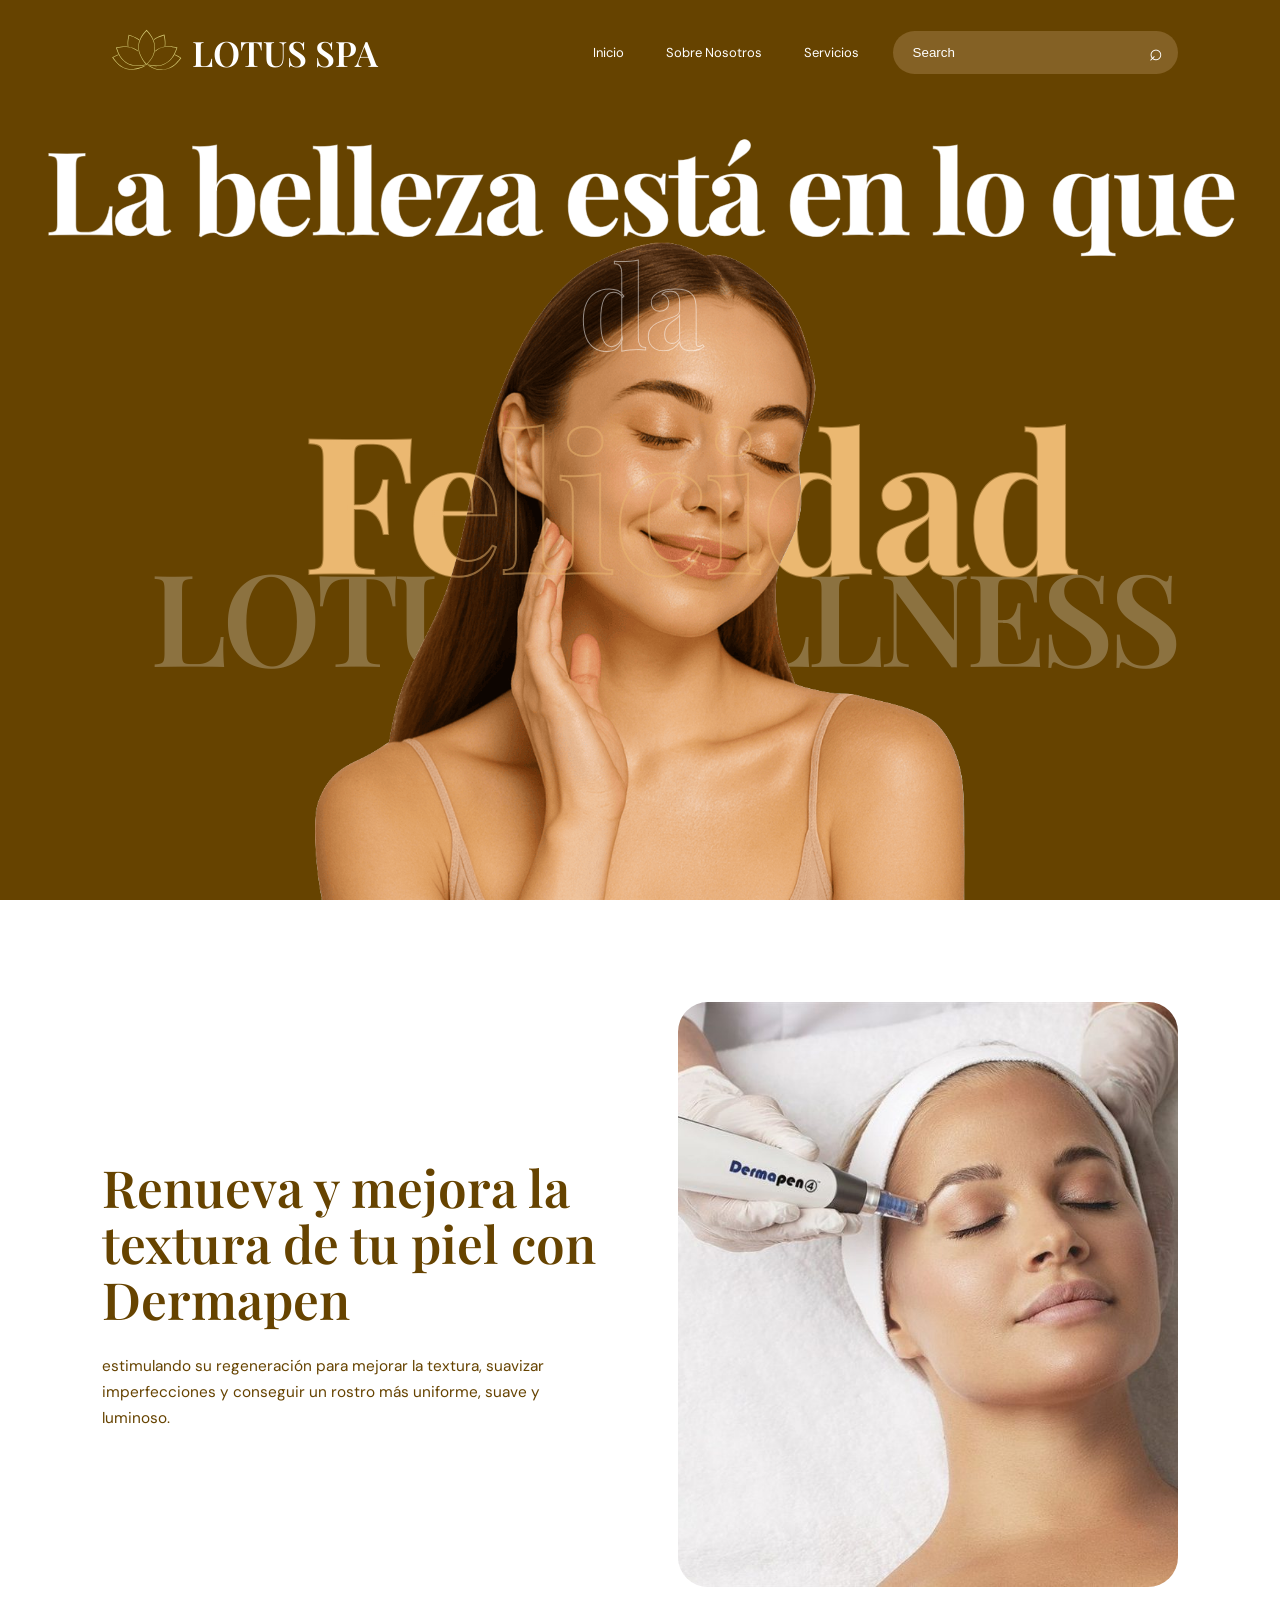
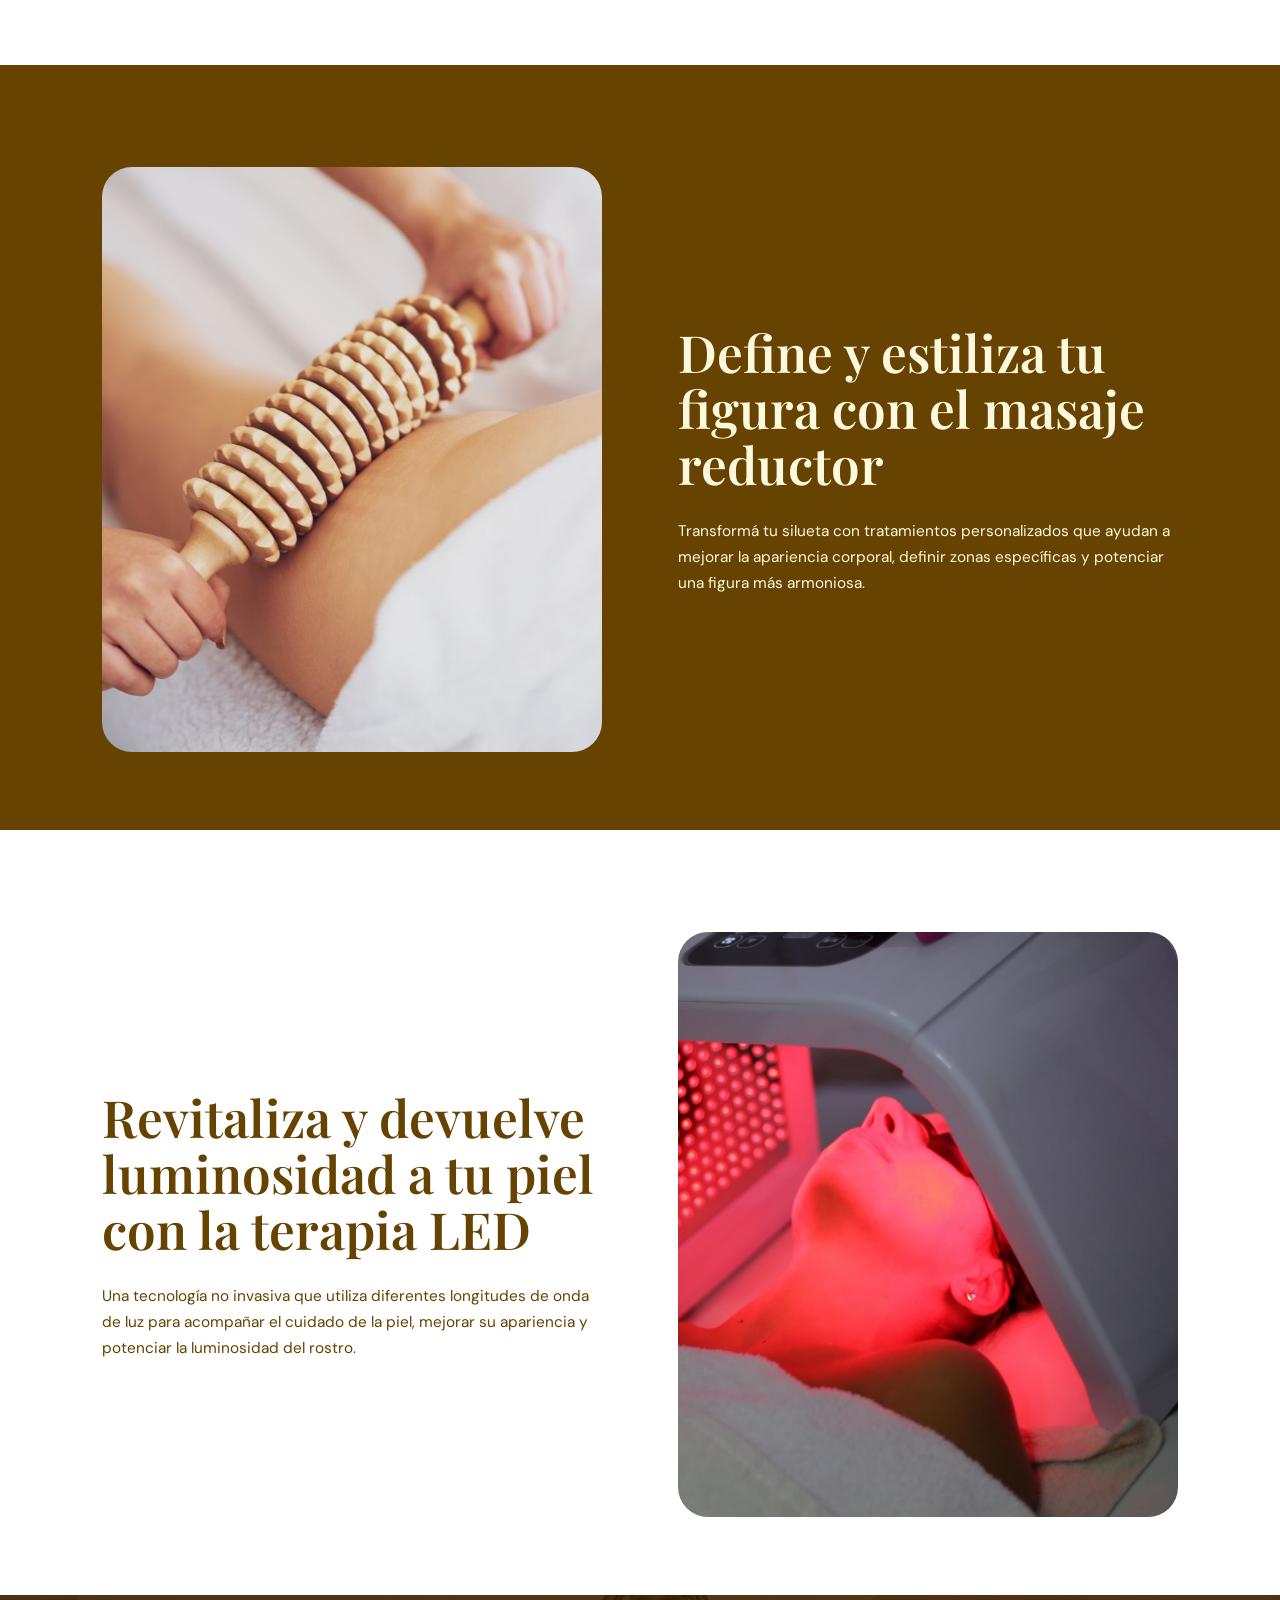
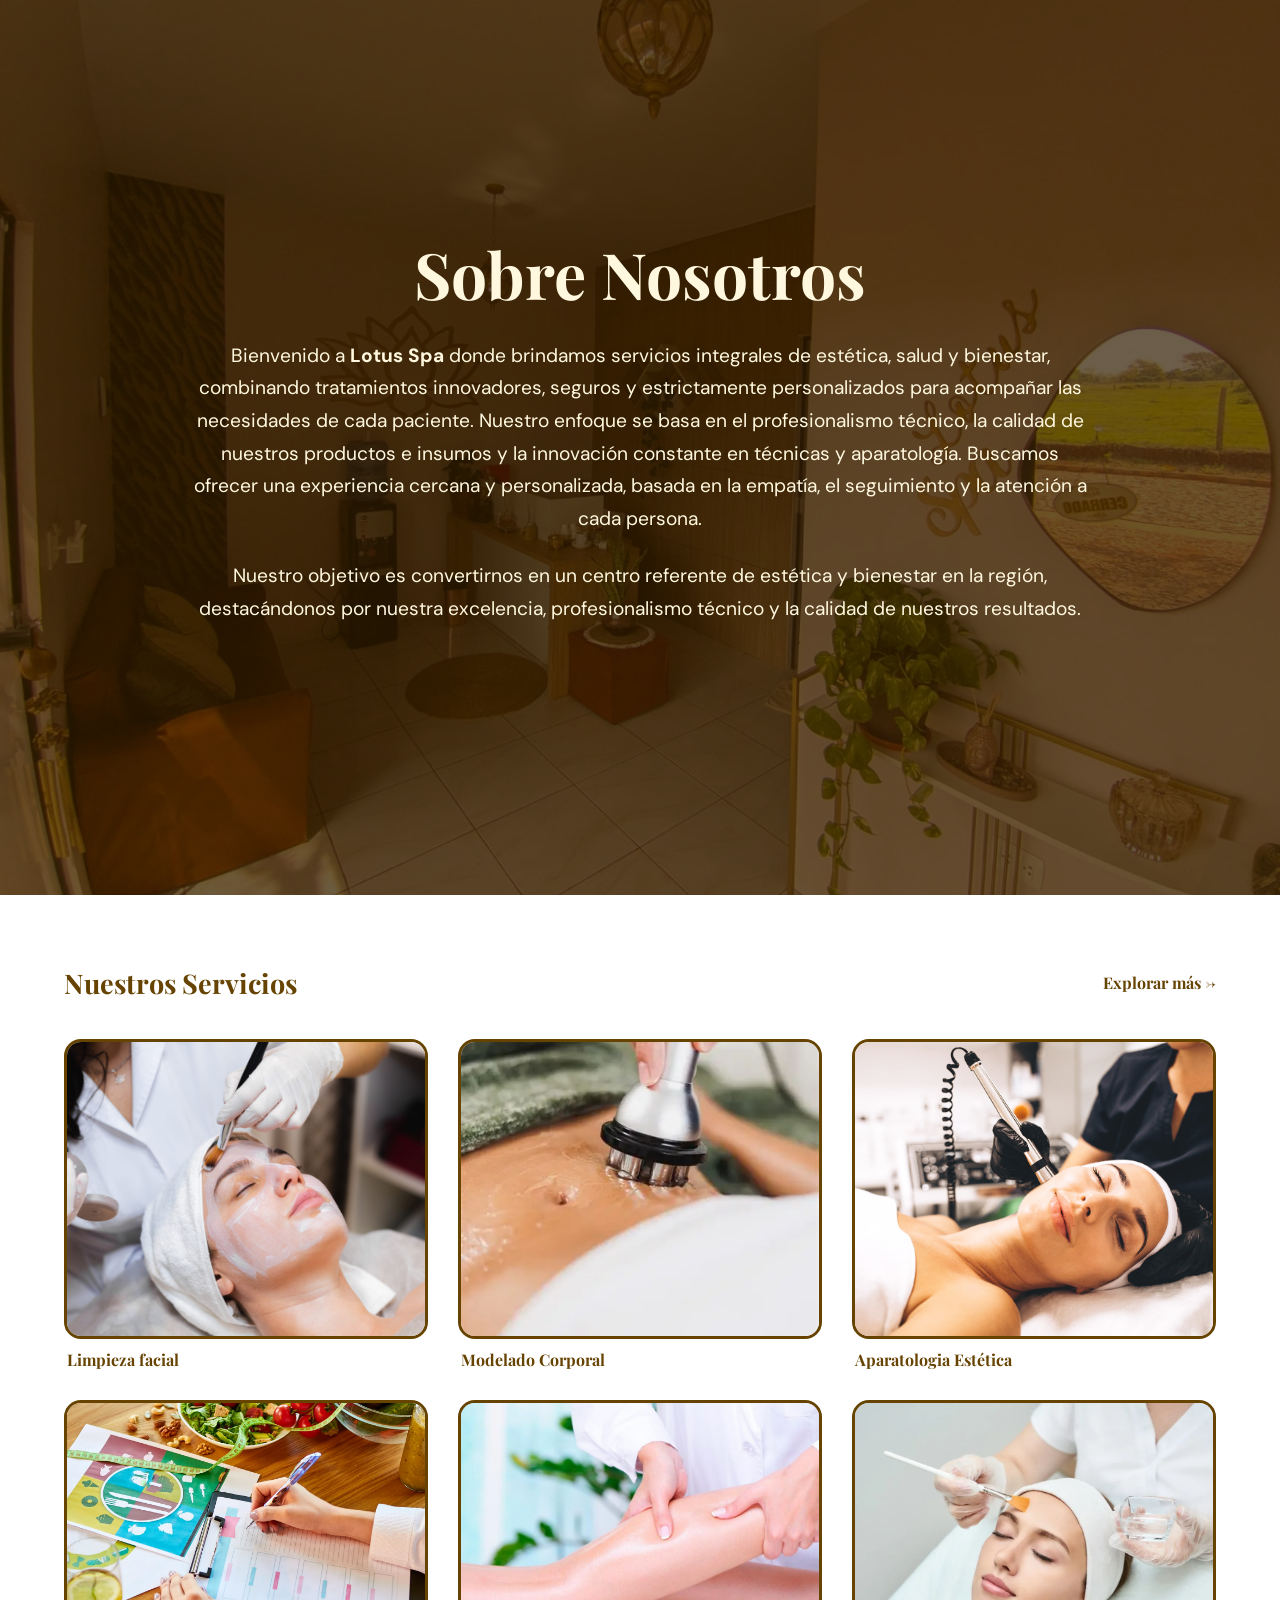
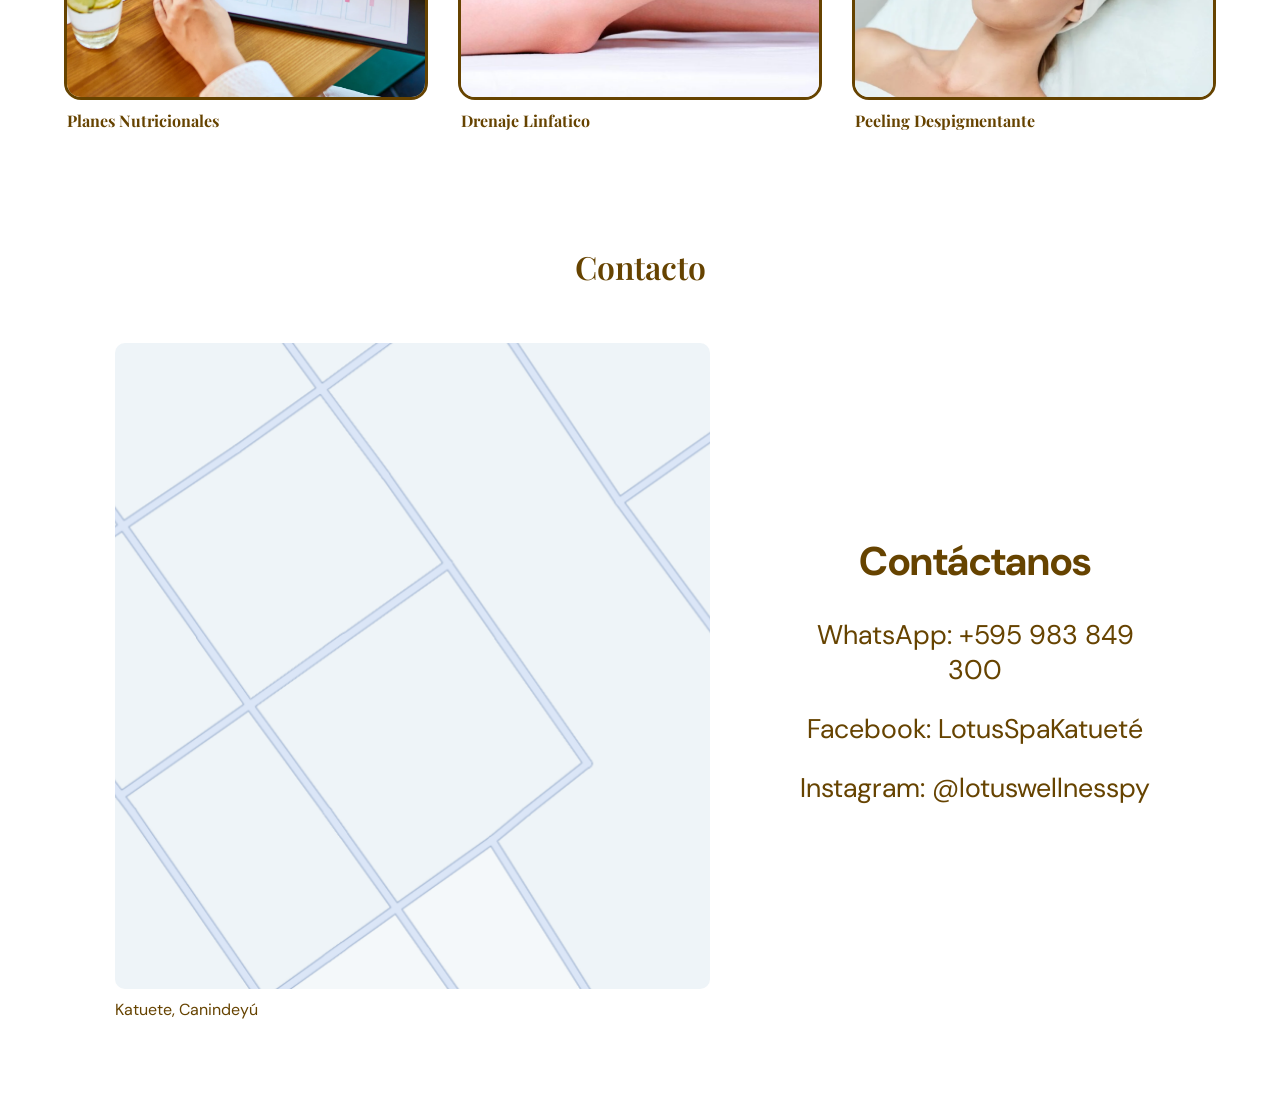
==== commit 864838bd: "Add files via upload" ====
--- a/index.html
+++ b/index.html
@@ -1,219 +1,219 @@
-<!DOCTYPE html>
-<html lang="es">
-<head>
-    <meta charset="UTF-8">
-    <meta name="viewport" content="width=device-width, initial-scale=1.0">
-    <title>LotusSpa</title>
-    <link rel="stylesheet" href="style.css">
-    <link href="https://fonts.googleapis.com/css2?family=DM+Sans:wght@400;500&family=Playfair+Display:wght@600;700&display=swap" rel="stylesheet">
-</head>
-<body>
-
-
-
-
-
-<section class="hero" id="inicio">
-    <header class="encabezado">
-        <a href="#" class="logo">
-            <img src="Imagenes/logo.svg" alt="Lotus Spa">
-            <span>LOTUS SPA</span>
-        </a>
-        <nav class="menu">
-            <a href="#inicio">Inicio</a>
-            <a href="#nosotros">Sobre Nosotros</a>
-            <a href="#servicios">Servicios</a>
-        </nav>
-        <div class="buscador">
-            <input type="text" placeholder="Search">
-            <button>⌕</button>
-        </div>
-    </header>
-    <main class="contenido">
-        <h1 class="titulo">
-            <span>La belleza está en lo que da</span>
-            <em>Felicidad</em>
-        </h1>
-        <h1 class="titulo titulo-contorno" aria-hidden="true">
-            <span>La belleza está en lo que da</span>
-            <em>Felicidad</em>
-        </h1>
-        <span class="texto-fondo">LOTUSWELLNESS</span>
-        <img class="persona"
-             src="Imagenes/persona-principal.png"
-             alt="Tratamiento de belleza">
-    </main>
-
-</section>
-
-
-
-
-
-<section class="tratamientos">
-
-    <article class="tratamiento">
-
-        <div class="tratamiento-texto">
-            <h2>Renueva y mejora la textura de tu piel con Dermapen</h2>
-
-            <p>
-              estimulando su regeneración para mejorar la textura, suavizar
-               imperfecciones y conseguir un rostro más uniforme, suave y luminoso.
-            </p>
-        </div>
-
-        <img
-            class="tratamiento-imagen"
-            src="Imagenes/dermapen.jpg"
-            alt="dermapen"
-        >
-
-    </article>
-
-
-    <article class="tratamiento tratamiento-invertido">
-
-
-         <img
-            class="tratamiento-imagen"
-            src="Imagenes/Maderoterapia.jpg"
-            alt="masaje reductor"
-        >
-        <div class="tratamiento-texto">
-            <h2>
-                Define y estiliza tu figura con el masaje reductor
-            </h2>
-
-            <p>
-                Transformá tu silueta con tratamientos personalizados que ayudan 
-                a mejorar la apariencia corporal, definir zonas específicas y potenciar una figura más armoniosa.
-            </p>
-        </div>
-       
-
-    </article>
-
-
-    <article class="tratamiento">
-
-        <div class="tratamiento-texto">
-            <h2>Revitaliza y devuelve luminosidad a tu
-                piel con la terapia LED</h2>
-
-            <p>
-                Una tecnología no invasiva que utiliza diferentes 
-                longitudes de onda de luz para acompañar el cuidado 
-                de la piel, mejorar su apariencia y potenciar la 
-                luminosidad del rostro.
-            </p>
-        </div>
-
-        <img
-            class="tratamiento-imagen"
-            src="Imagenes/terapia led.jpg"
-            alt="Tratamiento facial"
-        >
-
-    </article>
-
-</section>
-
-
-
-
-
-<section class="nosotros" id="nosotros">
-    <div class="nosotros-contenedor">
-        <img
-            class="nosotros-imagen"
-            src="Imagenes/sobre nosotros imagen.jpeg"
-            alt="About Us"
-        >
-        <div class="nosotros-texto">
-            <h2>Sobre Nosotros</h2>
-            <p>
-                Bienvenido a <strong>Lotus Spa</strong> donde brindamos servicios integrales de estética, salud y bienestar, 
-                combinando tratamientos innovadores, seguros y estrictamente personalizados para acompañar las necesidades de 
-                cada paciente. Nuestro enfoque se basa en el profesionalismo técnico, la calidad de nuestros productos e insumos 
-                y la innovación constante en técnicas y aparatología. Buscamos ofrecer una experiencia cercana 
-                y personalizada, basada en la empatía, el seguimiento y la atención a cada persona.
-            </p>
-            <p>
-                Nuestro objetivo es convertirnos en un centro referente de estética y bienestar en la región,
-                destacándonos por nuestra excelencia, profesionalismo técnico y la calidad de nuestros resultados.
-            </p>
-        </div>
-    </div>
-</section>
-
-
-
-
-
-<section class="servicios" id="servicios">
-    <div class="servicios-cabecera">
-        <h2>Nuestros Servicios</h2>
-        <a href="servicios.html">Explorar más →</a>
-    </div>
-    <div class="servicios-lista">
-        <article class="servicio">
-            <img src="Imagenes/Limpieza facial.jpg" alt="Limpieza facial">
-            <div class="servicio-info">
-                <h3>Limpieza facial</h3>
-            </div>
-        </article>
-        <article class="servicio">
-            <img src="Imagenes/modelado corporal.webp" alt="Modelado Corporal">
-            <div class="servicio-info">
-                <h3>Modelado Corporal</h3>
-            </div>
-        </article>
-        <article class="servicio">
-            <img src="Imagenes/aparatologia estetica.jpg" alt="Aparatologia Estética">
-            <div class="servicio-info">
-                <h3>Aparatologia Estética</h3>
-            </div>
-        </article>
-        <article class="servicio">
-            <img src="Imagenes/planes nutricionales.webp" alt="Planes Nutricionales">
-            <div class="servicio-info">
-                <h3>Planes Nutricionales</h3>
-            </div>
-        </article>
-        <article class="servicio">
-            <img src="Imagenes/drenaje linfatico.jpg" alt="Drenaje Linfatico">
-            <div class="servicio-info">
-                <h3>Drenaje Linfatico</h3>
-            </div>
-        </article>
-        <article class="servicio">
-            <img src="Imagenes/peeling despigmentante.webp" alt="Peeling Despigmentante">
-            <div class="servicio-info">
-                <h3>Peeling Despigmentante</h3>
-            </div>
-        </article>
-    </div>
-</section>
-
-
-
-
-
-<section class="ubicacion">
-    <h2>Contacto</h2>
-    <div class="ubicacion-contenedor">
-        <a href="https://www.google.com/maps/place/Lotus+Spa+Katuete/@-24.2611563,-54.7628218,21z/data=!4m6!3m5!1s0x94f4d90006cb5bff:0x7a324f9651ef080f!8m2!3d-24.2611856!4d-54.7628381!16s%2Fg%2F11x68z5rw7?entry=ttu&g_ep=EgoyMDI2MDgyNC4wIKXMDSoASAFQAw%3D%3D" target="_blank" class="mapa-card">
-            <img src="Imagenes/mapa.png" alt="Mapa">
-            <p>Av. San Martín 1234, Centro</p>
-        </a>
-        <div class="contacto-card">
-            <h3>Contáctanos</h3>
-            <a href="https://wa.me/+595983849300" target="_blank">WhatsApp: +595 983 849 300</a>
-            <a href="https://www.facebook.com/590310517506789/" target="_blank">Facebook: LotusSpaKatueté</a>
-            <a href="https://www.instagram.com/lotuswellnesspy" target="_blank">Instagram: @lotuswellnesspy</a>
-        </div>
-    </div>
-</section>
-</body>
-</html>
+<!DOCTYPE html>
+<html lang="es">
+<head>
+    <meta charset="UTF-8">
+    <meta name="viewport" content="width=device-width, initial-scale=1.0">
+    <title>LotusSpa</title>
+    <link rel="stylesheet" href="style.css">
+    <link href="https://fonts.googleapis.com/css2?family=DM+Sans:wght@400;500&family=Playfair+Display:wght@600;700&display=swap" rel="stylesheet">
+</head>
+<body>
+
+
+
+
+
+<section class="hero" id="inicio">
+    <header class="encabezado">
+        <a href="#" class="logo">
+            <img src="Imagenes/logo.svg" alt="Lotus Spa">
+            <span>LOTUS SPA</span>
+        </a>
+        <nav class="menu">
+            <a href="#inicio">Inicio</a>
+            <a href="#nosotros">Sobre Nosotros</a>
+            <a href="#servicios">Servicios</a>
+        </nav>
+        <div class="buscador">
+            <input type="text" placeholder="Search">
+            <button>⌕</button>
+        </div>
+    </header>
+    <main class="contenido">
+        <h1 class="titulo">
+            <span>La belleza está en lo que da</span>
+            <em>Felicidad</em>
+        </h1>
+        <h1 class="titulo titulo-contorno" aria-hidden="true">
+            <span>La belleza está en lo que da</span>
+            <em>Felicidad</em>
+        </h1>
+        <span class="texto-fondo">LOTUSWELLNESS</span>
+        <img class="persona"
+             src="Imagenes/persona-principal.png"
+             alt="Tratamiento de belleza">
+    </main>
+
+</section>
+
+
+
+
+
+<section class="tratamientos">
+
+    <article class="tratamiento">
+
+        <div class="tratamiento-texto">
+            <h2>Renueva y mejora la textura de tu piel con Dermapen</h2>
+
+            <p>
+              estimulando su regeneración para mejorar la textura, suavizar
+               imperfecciones y conseguir un rostro más uniforme, suave y luminoso.
+            </p>
+        </div>
+
+        <img
+            class="tratamiento-imagen"
+            src="Imagenes/dermapen.jpg"
+            alt="dermapen"
+        >
+
+    </article>
+
+
+    <article class="tratamiento tratamiento-invertido">
+
+
+         <img
+            class="tratamiento-imagen"
+            src="Imagenes/Maderoterapia.jpg"
+            alt="masaje reductor"
+        >
+        <div class="tratamiento-texto">
+            <h2>
+                Define y estiliza tu figura con el masaje reductor
+            </h2>
+
+            <p>
+                Transformá tu silueta con tratamientos personalizados que ayudan 
+                a mejorar la apariencia corporal, definir zonas específicas y potenciar una figura más armoniosa.
+            </p>
+        </div>
+       
+
+    </article>
+
+
+    <article class="tratamiento">
+
+        <div class="tratamiento-texto">
+            <h2>Revitaliza y devuelve luminosidad a tu
+                piel con la terapia LED</h2>
+
+            <p>
+                Una tecnología no invasiva que utiliza diferentes 
+                longitudes de onda de luz para acompañar el cuidado 
+                de la piel, mejorar su apariencia y potenciar la 
+                luminosidad del rostro.
+            </p>
+        </div>
+
+        <img
+            class="tratamiento-imagen"
+            src="Imagenes/terapia led.jpg"
+            alt="Tratamiento facial"
+        >
+
+    </article>
+
+</section>
+
+
+
+
+
+<section class="nosotros" id="nosotros">
+    <div class="nosotros-contenedor">
+        <img
+            class="nosotros-imagen"
+            src="Imagenes/sobre nosotros imagen.jpeg"
+            alt="About Us"
+        >
+        <div class="nosotros-texto">
+            <h2>Sobre Nosotros</h2>
+            <p>
+                Bienvenido a <strong>Lotus Spa</strong> donde brindamos servicios integrales de estética, salud y bienestar, 
+                combinando tratamientos innovadores, seguros y estrictamente personalizados para acompañar las necesidades de 
+                cada paciente. Nuestro enfoque se basa en el profesionalismo técnico, la calidad de nuestros productos e insumos 
+                y la innovación constante en técnicas y aparatología. Buscamos ofrecer una experiencia cercana 
+                y personalizada, basada en la empatía, el seguimiento y la atención a cada persona.
+            </p>
+            <p>
+                Nuestro objetivo es convertirnos en un centro referente de estética y bienestar en la región,
+                destacándonos por nuestra excelencia, profesionalismo técnico y la calidad de nuestros resultados.
+            </p>
+        </div>
+    </div>
+</section>
+
+
+
+
+
+<section class="servicios" id="servicios">
+    <div class="servicios-cabecera">
+        <h2>Nuestros Servicios</h2>
+        <a href="servicios.html">Explorar más →</a>
+    </div>
+    <div class="servicios-lista">
+        <article class="servicio">
+            <img src="Imagenes/Limpieza facial.jpg" alt="Limpieza facial">
+            <div class="servicio-info">
+                <h3>Limpieza facial</h3>
+            </div>
+        </article>
+        <article class="servicio">
+            <img src="Imagenes/modelado corporal.webp" alt="Modelado Corporal">
+            <div class="servicio-info">
+                <h3>Modelado Corporal</h3>
+            </div>
+        </article>
+        <article class="servicio">
+            <img src="Imagenes/aparatologia estetica.jpg" alt="Aparatologia Estética">
+            <div class="servicio-info">
+                <h3>Aparatologia Estética</h3>
+            </div>
+        </article>
+        <article class="servicio">
+            <img src="Imagenes/planes nutricionales.webp" alt="Planes Nutricionales">
+            <div class="servicio-info">
+                <h3>Planes Nutricionales</h3>
+            </div>
+        </article>
+        <article class="servicio">
+            <img src="Imagenes/drenaje linfatico.jpg" alt="Drenaje Linfatico">
+            <div class="servicio-info">
+                <h3>Drenaje Linfatico</h3>
+            </div>
+        </article>
+        <article class="servicio">
+            <img src="Imagenes/peeling despigmentante.webp" alt="Peeling Despigmentante">
+            <div class="servicio-info">
+                <h3>Peeling Despigmentante</h3>
+            </div>
+        </article>
+    </div>
+</section>
+
+
+
+
+
+<section class="ubicacion">
+    <h2>Contacto</h2>
+    <div class="ubicacion-contenedor">
+        <a href="https://www.google.com/maps/place/Lotus+Spa+Katuete/@-24.2611563,-54.7628218,21z/data=!4m6!3m5!1s0x94f4d90006cb5bff:0x7a324f9651ef080f!8m2!3d-24.2611856!4d-54.7628381!16s%2Fg%2F11x68z5rw7?entry=ttu&g_ep=EgoyMDI2MDgyNC4wIKXMDSoASAFQAw%3D%3D" target="_blank" class="mapa-card">
+            <img src="Imagenes/mapa.png" alt="Mapa">
+            <p>Katuete, Canindeyú</p>
+        </a>
+        <div class="contacto-card">
+            <h3>Contáctanos</h3>
+            <a href="https://wa.me/+595983849300" target="_blank">WhatsApp: +595 983 849 300</a>
+            <a href="https://www.facebook.com/590310517506789/" target="_blank">Facebook: LotusSpaKatueté</a>
+            <a href="https://www.instagram.com/lotuswellnesspy" target="_blank">Instagram: @lotuswellnesspy</a>
+        </div>
+    </div>
+</section>
+</body>
+</html>
